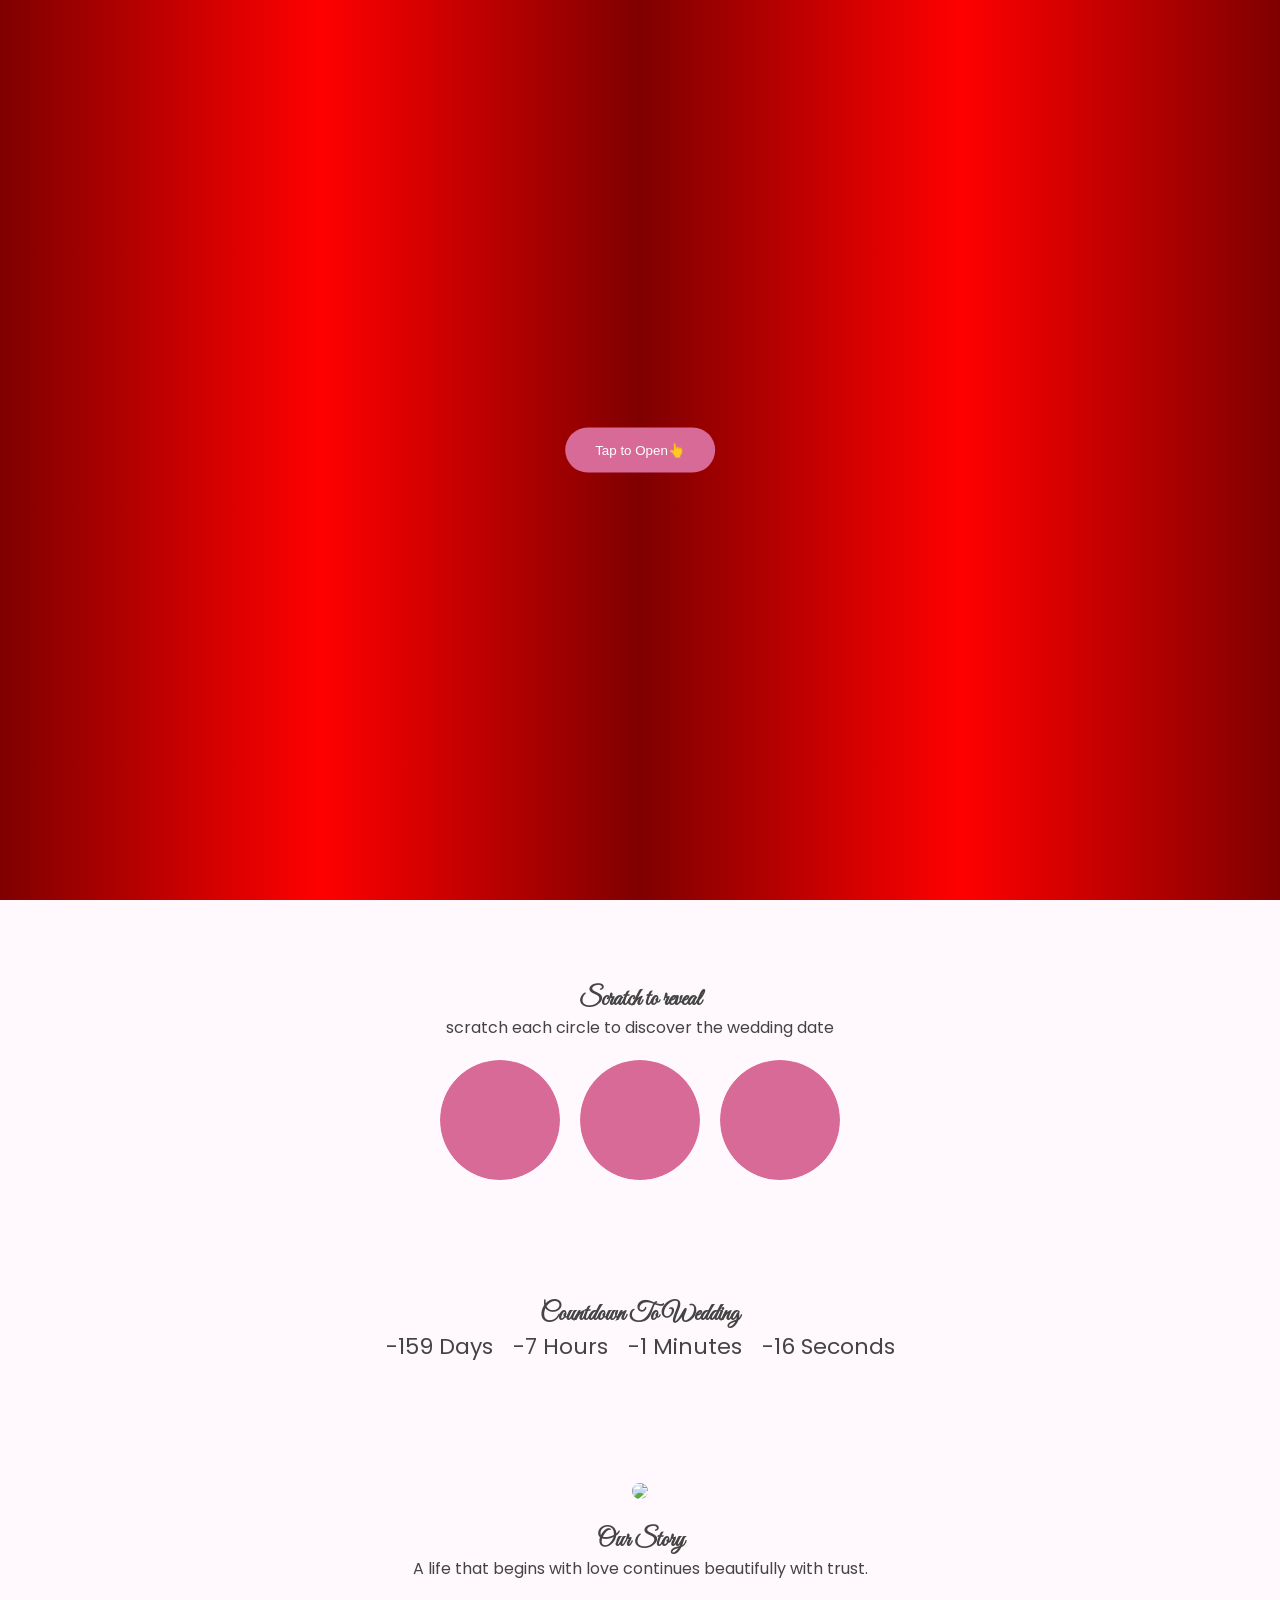
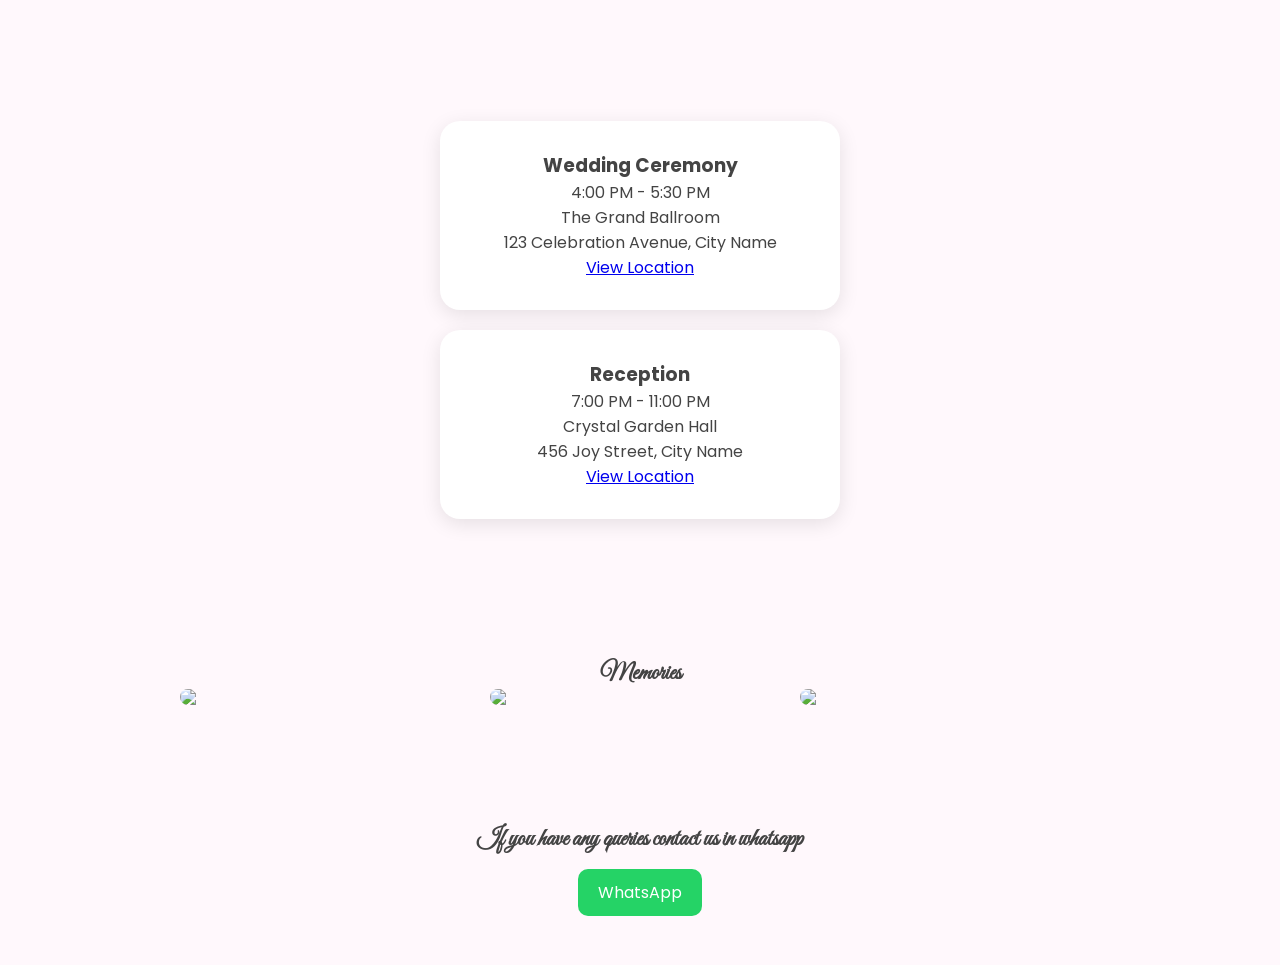
==== saad.html @ 0e63a844 "saad2" ====
<!DOCTYPE html>
<html lang="en">
<head>

<meta charset="UTF-8">
<meta name="viewport" content="width=device-width, initial-scale=1.0">

<title>Wedding Invitation</title>

<link rel="stylesheet" href="css/style.css">

<link href="https://fonts.googleapis.com/css2?family=Great+Vibes&family=Poppins:wght@300;400;500;600&display=swap" rel="stylesheet">

</head>

<body>

<!-- CURTAIN -->

<div id="curtain">

<div class="left-curtain"></div>

<div class="right-curtain"></div>

<div class="curtain-content">



<button id="openInvite">
Tap to Open👆 
</button>

</div>

</div>

<!-- MUSIC -->

<audio id="bgMusic" loop preload="none">
<source src="_Policeodu_Marriage_Song_Ringtone_(by Fringster.com).mp3">
</audio>

<!-- HERO -->

<<section class="hero">

<div class="overlay">

<div class="hero-content">

<div class="name-wrapper">

<h1 class="name first-name">Pranitha</h1>

<div class="ampersand">&</div>

<h1 class="name second-name">Rahul</h1>

</div>

<p class="hero-subtitle">
Together with their families invite you
to celebrate their wedding
</p>

</div>

</div>

</section>

<!-- DATE -->

<section class="date-section">

<h2>Scratch to reveal </h2>
<p>scratch each circle to discover the wedding date</p>

<div class="date-box">

<div class="circle">
1
<span>DAY</span>
<canvas class="scratch-canvas"></canvas>
</div>

<div class="circle">
JULY
<span>MONTH</span>
<canvas class="scratch-canvas"></canvas>
</div>

<div class="circle">
2026
<span>YEAR</span>
<canvas class="scratch-canvas"></canvas>
</div>

</div>

</section>

<!-- COUNTDOWN -->

<section>

<h2>Countdown To Wedding</h2>

<div id="countdown">

<div>
<span id="days">0</span>
Days
</div>

<div>
<span id="hours">0</span>
Hours
</div>

<div>
<span id="minutes">0</span>
Minutes
</div>

<div>
<span id="seconds">0</span>
Seconds
</div>

</div>

</section>

<!-- COUPLE -->

<section class="couple">

<img src="images/couple.jpg">

<h2>Our  Story</h2>

<p>
A life that begins with love continues beautifully with trust.
</p>

</section>

<!-- EVENTS -->

<section class="events">

<div class="card">

<h3>Wedding Ceremony</h3>

<p>4:00 PM - 5:30 PM</p>

<p>The Grand Ballroom</p>

<p>123 Celebration Avenue, City Name</p>

<a href="https://maps.app.goo.gl/5nBZabWgrM2p5No89" target="_blank" rel="noreferrer noopener">
View Location
</a>

</div>

<div class="card">

<h3>Reception</h3>

<p>7:00 PM - 11:00 PM</p>

<p>Crystal Garden Hall</p>

<p>456 Joy Street, City Name</p>

<a href="https://maps.app.goo.gl/MTaXqpnzYnUkSDoZ9" target="_blank" rel="noreferrer noopener">
View Location
</a>

</div>

</section>

<!-- ACCOMMODATION -->



<!-- GALLERY -->

<section>

<h2>Memories</h2>

<div class="gallery">

<img src="images/gallery1.jpg">

<img src="images/gallery2.jpg">

<img src="images/gallery3.jpg">

</div>

</section>



<section class="rsvp">

<h2>If you have any queries contact us in whatsapp</h2>



<br>

<a
class="whatsapp"
href="https://wa.me/919704731275"
target="_blank"
rel="noreferrer noopener">

 WhatsApp

</a>

</section>



<script src="js/main.js"></script>

<script src="js/countdown.js"></script>

<script src="js/scratch.js"></script>

</body>
</html>
---- css/style.css ----
/* ===========================
   HERO HANDWRITING ANIMATION
=========================== */

.hero{
    position:relative;
    min-height:100vh;
    display:flex;
    justify-content:center;
    align-items:center;
    text-align:center;
}

.overlay{
    width:100%;
    padding:20px;
}

.hero-content{
    max-width:1000px;
    margin:auto;
}

.name-wrapper{
    display:flex;
    flex-direction:column;
    align-items:center;
    justify-content:center;
}

.name{
    font-family:'Great Vibes', cursive;
    font-size:120px;
    font-weight:400;
    color:#fff;

    overflow:hidden;
    white-space:nowrap;

    width:0;

    animation-fill-mode:forwards;
}

.first-name{
    animation:writeName 3s steps(30,end) forwards;
}
@keyframes pranithiWrite{
    from{
        width:0;
    }
    to{
        width:100%;
    }
}

.ampersand{
    font-family:'Great Vibes', cursive;
    font-size:90px;
    color:#d86a9d;   /* same pink as names */

    display:block;
    margin:10px 0;

    opacity:0;

    animation:fadeIn 1s forwards;
    animation-delay:3s;
}

.second-name{
    animation:writeName 3s steps(30,end) forwards;
    animation-delay:4s;
}

.hero-subtitle{
    margin-top:25px;
    font-size:24px;
    color:#fff;
    opacity:0;

    animation:fadeUp 1.5s forwards;
    animation-delay:7.5s;
}

/* Animation */

@keyframes writeName{
    from{
        width:0;
    }
    to{
        width:100%;
    }
}

@keyframes fadeIn{
    from{
        opacity:0;
    }
    to{
        opacity:1;
    }
}

@keyframes fadeUp{
    from{
        opacity:0;
        transform:translateY(20px);
    }

    to{
        opacity:1;
        transform:translateY(0);
    }
}

/* Mobile */

@media (max-width:768px){

    .name{
        font-size:70px;
    }

    .ampersand{
        font-size:55px;
    }

    .hero-subtitle{
        font-size:18px;
        padding:0 20px;
    }
}

*{
margin:0;
padding:0;
box-sizing:border-box;
}

body{
font-family:Poppins,sans-serif;
background:#fff8fc;
color:#444;
}

section{
padding:60px 20px;
text-align:center;
}

h1,h2{
font-family:'Great Vibes';
}

.hero{
height:100vh;
background:url(images/hero.jpg);
background-size:cover;
background-position:center;
display:flex;
justify-content:center;
align-items:center;
}

.overlay{
background:rgba(255,255,255,.7);
padding:30px;
border-radius:20px;
}

.hero h1{
font-size:80px;
color:#d76a96;
}

#curtain{
position:fixed;
inset:0;
z-index:9999;
overflow:hidden;
}

.left-curtain,
.right-curtain{
position:absolute;
width:50%;
height:100%;
background:linear-gradient(
90deg,
#7f0000,
#ff0000,
#7f0000
);
transition:2s;
}

.left-curtain{
left:0;
}

.right-curtain{
right:0;
}

.open .left-curtain{
transform:translateX(-100%);
}

.open .right-curtain{
transform:translateX(100%);
}

.curtain-content{
position:absolute;
top:50%;
left:50%;
transform:translate(-50%,-50%);
text-align:center;
color:white;
}

#openInvite{
padding:15px 30px;
border:none;
border-radius:50px;
cursor:pointer;
}

.date-box{
display:flex;
justify-content:center;
gap:20px;
margin-top:20px;
}

.circle{
width:120px;
height:120px;
border-radius:50%;
background:#ffd4e8;
display:flex;
flex-direction:column;
justify-content:center;
align-items:center;
font-size:24px;
font-weight:bold;
position:relative;
overflow:hidden;
}

.scratch-canvas{
position:absolute;
inset:0;
width:100%;
height:100%;
border-radius:50%;
cursor:grab;
}

.circle.revealed .scratch-canvas{
opacity:0;
pointer-events:none;
transition:opacity .3s ease;
}

.circle span{
font-size:12px;
}

#countdown{
display:flex;
justify-content:center;
gap:20px;
font-size:22px;
}

.card{
max-width:400px;
margin:20px auto;
padding:30px;
background:white;
border-radius:20px;
box-shadow:0 5px 20px rgba(0,0,0,.1);
}

.gallery{
display:flex;
gap:10px;
justify-content:center;
flex-wrap:wrap;
}

.gallery img{
width:300px;
border-radius:15px;
}

.couple img{
width:250px;
border-radius:50%;
margin-bottom:20px;
}

form{
max-width:400px;
margin:auto;
display:flex;
flex-direction:column;
gap:15px;
}

input,
select{
padding:12px;
border:1px solid #ddd;
border-radius:10px;
}

button{
padding:12px;
border:none;
background:#d76a96;
color:white;
border-radius:10px;
}

.whatsapp{
background:#25D366;
color:white;
padding:12px 20px;
text-decoration:none;
border-radius:10px;
}

#musicBtn{
position:fixed;
bottom:20px;
right:20px;
width:60px;
height:60px;
border:none;
border-radius:50%;
background:#d76a96;
color:white;
font-size:24px;
cursor:pointer;
}
.petal{
  display:none;
}

.heart{
  position:fixed;
  top:-40px;
  font-size:24px;
  color:#ff4d85;
  pointer-events:none;
  z-index:1000;
  animation:heart-fall linear infinite;
}

@keyframes heart-fall{
  0%{
    transform: translateY(0) rotate(0deg);
    opacity:1;
  }
  100%{
    transform: translateY(110vh) rotate(360deg);
    opacity:0;
  }
}
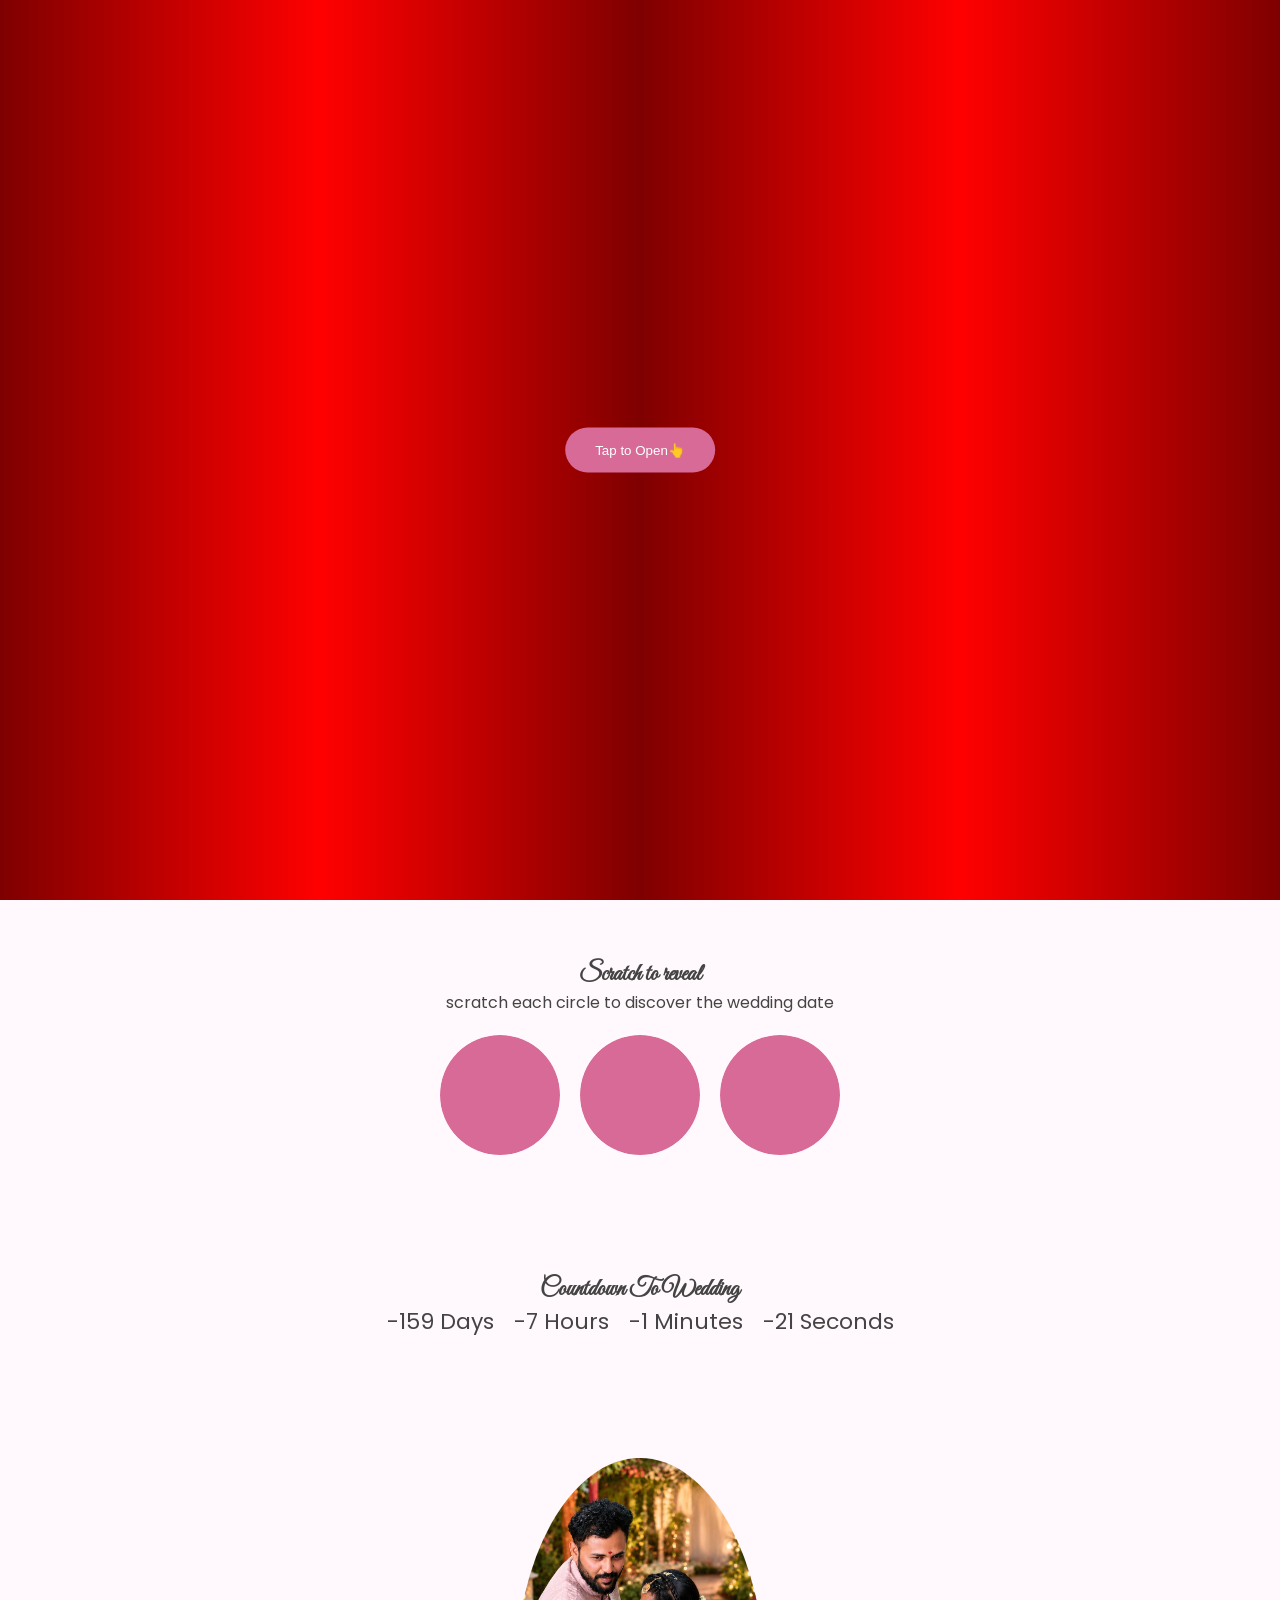
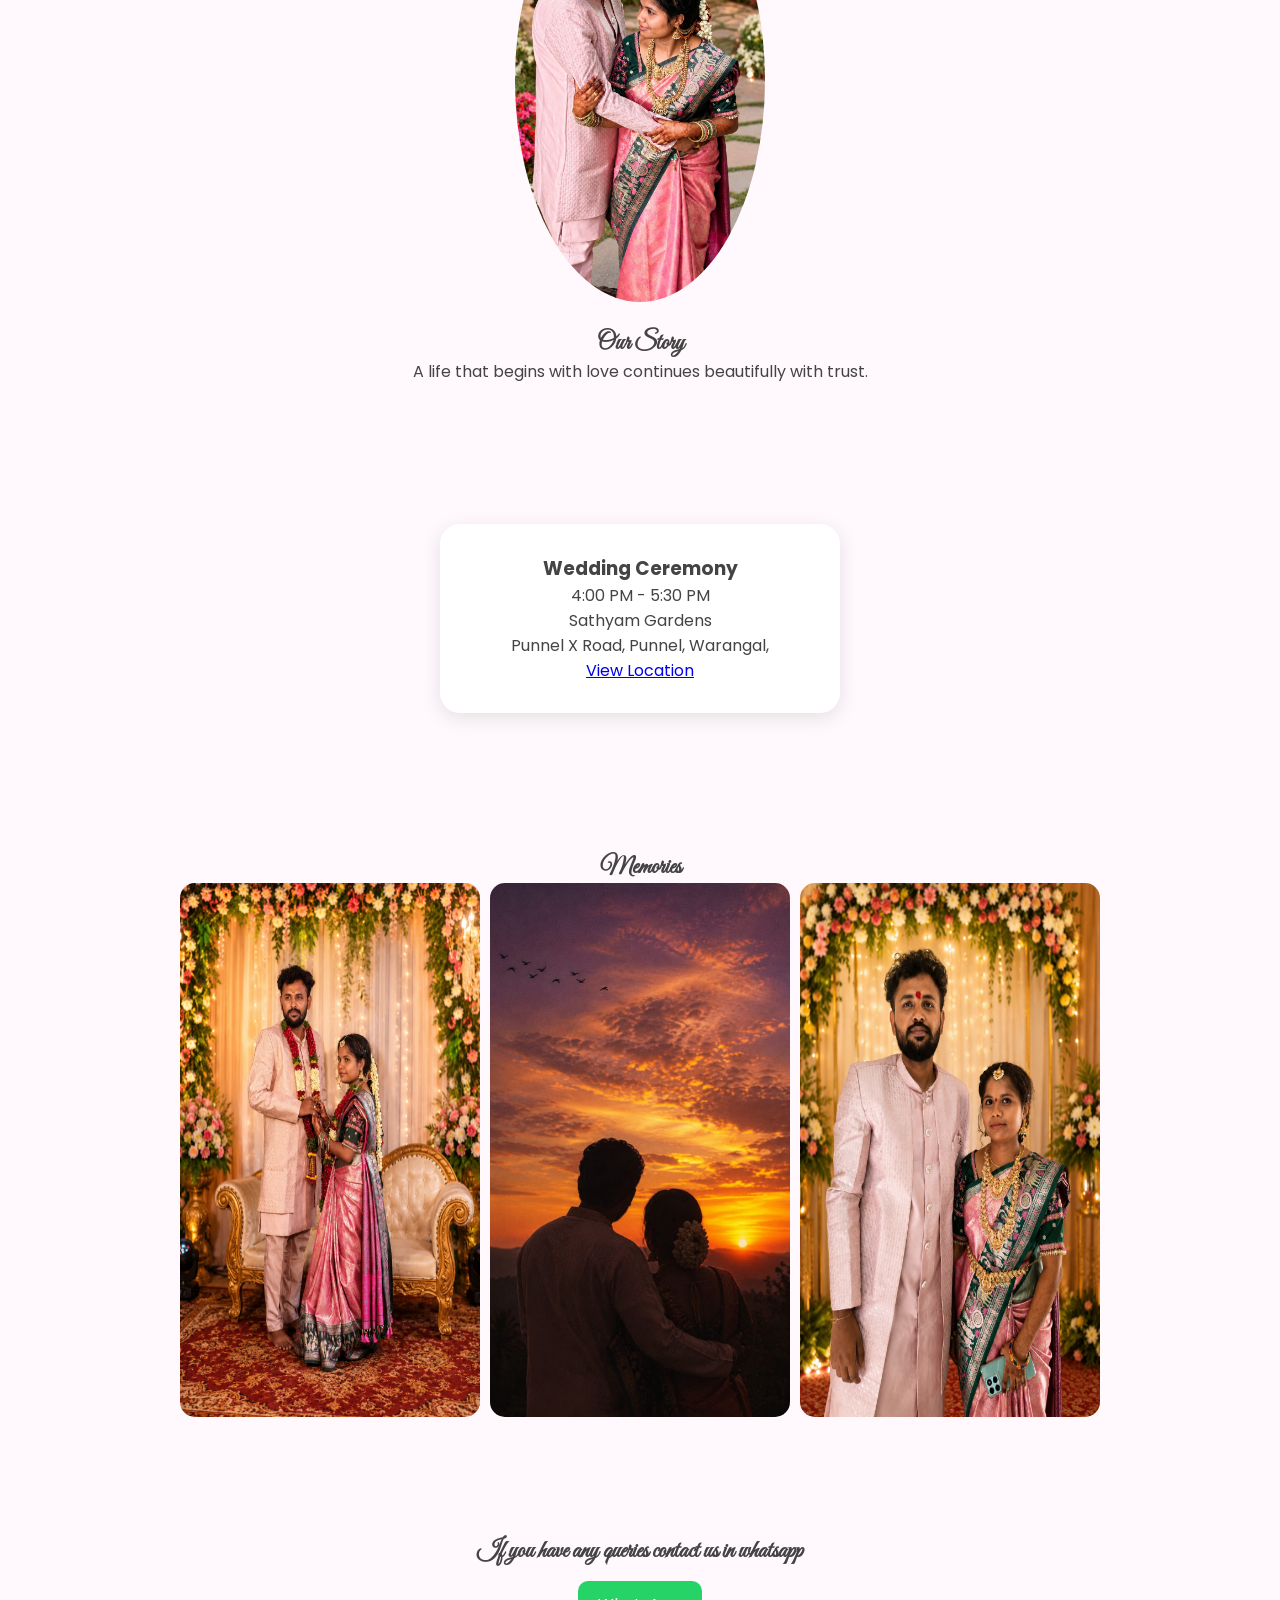
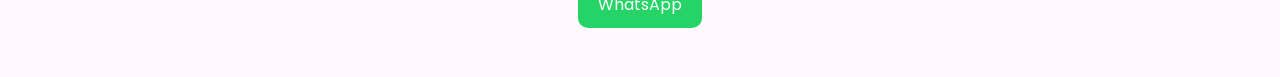
==== commit d576b82d: "Add project files to Akshitha-weds-Rajesh repository" ====
--- a/saad.html
+++ b/saad.html
@@ -43,7 +43,7 @@
 
 <!-- HERO -->
 
-<<section class="hero">
+<section class="hero">
 
 <div class="overlay">
 
@@ -51,11 +51,11 @@
 
 <div class="name-wrapper">
 
-<h1 class="name first-name">Pranitha</h1>
+<h1 class="name first-name">Akdhitha</h1>
 
 <div class="ampersand">&</div>
 
-<h1 class="name second-name">Rahul</h1>
+<h1 class="name second-name">Rajesh</h1>
 
 </div>
 
@@ -80,7 +80,7 @@
 <div class="date-box">
 
 <div class="circle">
-1
+2
 <span>DAY</span>
 <canvas class="scratch-canvas"></canvas>
 </div>
@@ -137,7 +137,7 @@
 
 <section class="couple">
 
-<img src="images/couple.jpg">
+<img src="image1.png">
 
 <h2>Our  Story</h2>
 
@@ -157,31 +157,16 @@
 
 <p>4:00 PM - 5:30 PM</p>
 
-<p>The Grand Ballroom</p>
-
-<p>123 Celebration Avenue, City Name</p>
-
-<a href="https://maps.app.goo.gl/5nBZabWgrM2p5No89" target="_blank" rel="noreferrer noopener">
+<p>Sathyam Gardens </p>
+
+<p>Punnel X Road,  Punnel, Warangal, </p>
+
+<a href="https://maps.app.goo.gl/V3s5sKiwecryKZw17" target="_blank" rel="noreferrer noopener">
 View Location
 </a>
 
 </div>
 
-<div class="card">
-
-<h3>Reception</h3>
-
-<p>7:00 PM - 11:00 PM</p>
-
-<p>Crystal Garden Hall</p>
-
-<p>456 Joy Street, City Name</p>
-
-<a href="https://maps.app.goo.gl/MTaXqpnzYnUkSDoZ9" target="_blank" rel="noreferrer noopener">
-View Location
-</a>
-
-</div>
 
 </section>
 
@@ -197,11 +182,11 @@
 
 <div class="gallery">
 
-<img src="images/gallery1.jpg">
-
-<img src="images/gallery2.jpg">
-
-<img src="images/gallery3.jpg">
+<img src="image2.png">
+
+<img src="image3.jpeg">
+
+<img src="image4.png">
 
 </div>
 
@@ -219,7 +204,7 @@
 
 <a
 class="whatsapp"
-href="https://wa.me/919704731275"
+href="https://wa.me/+91 89779 72002"
 target="_blank"
 rel="noreferrer noopener">
 
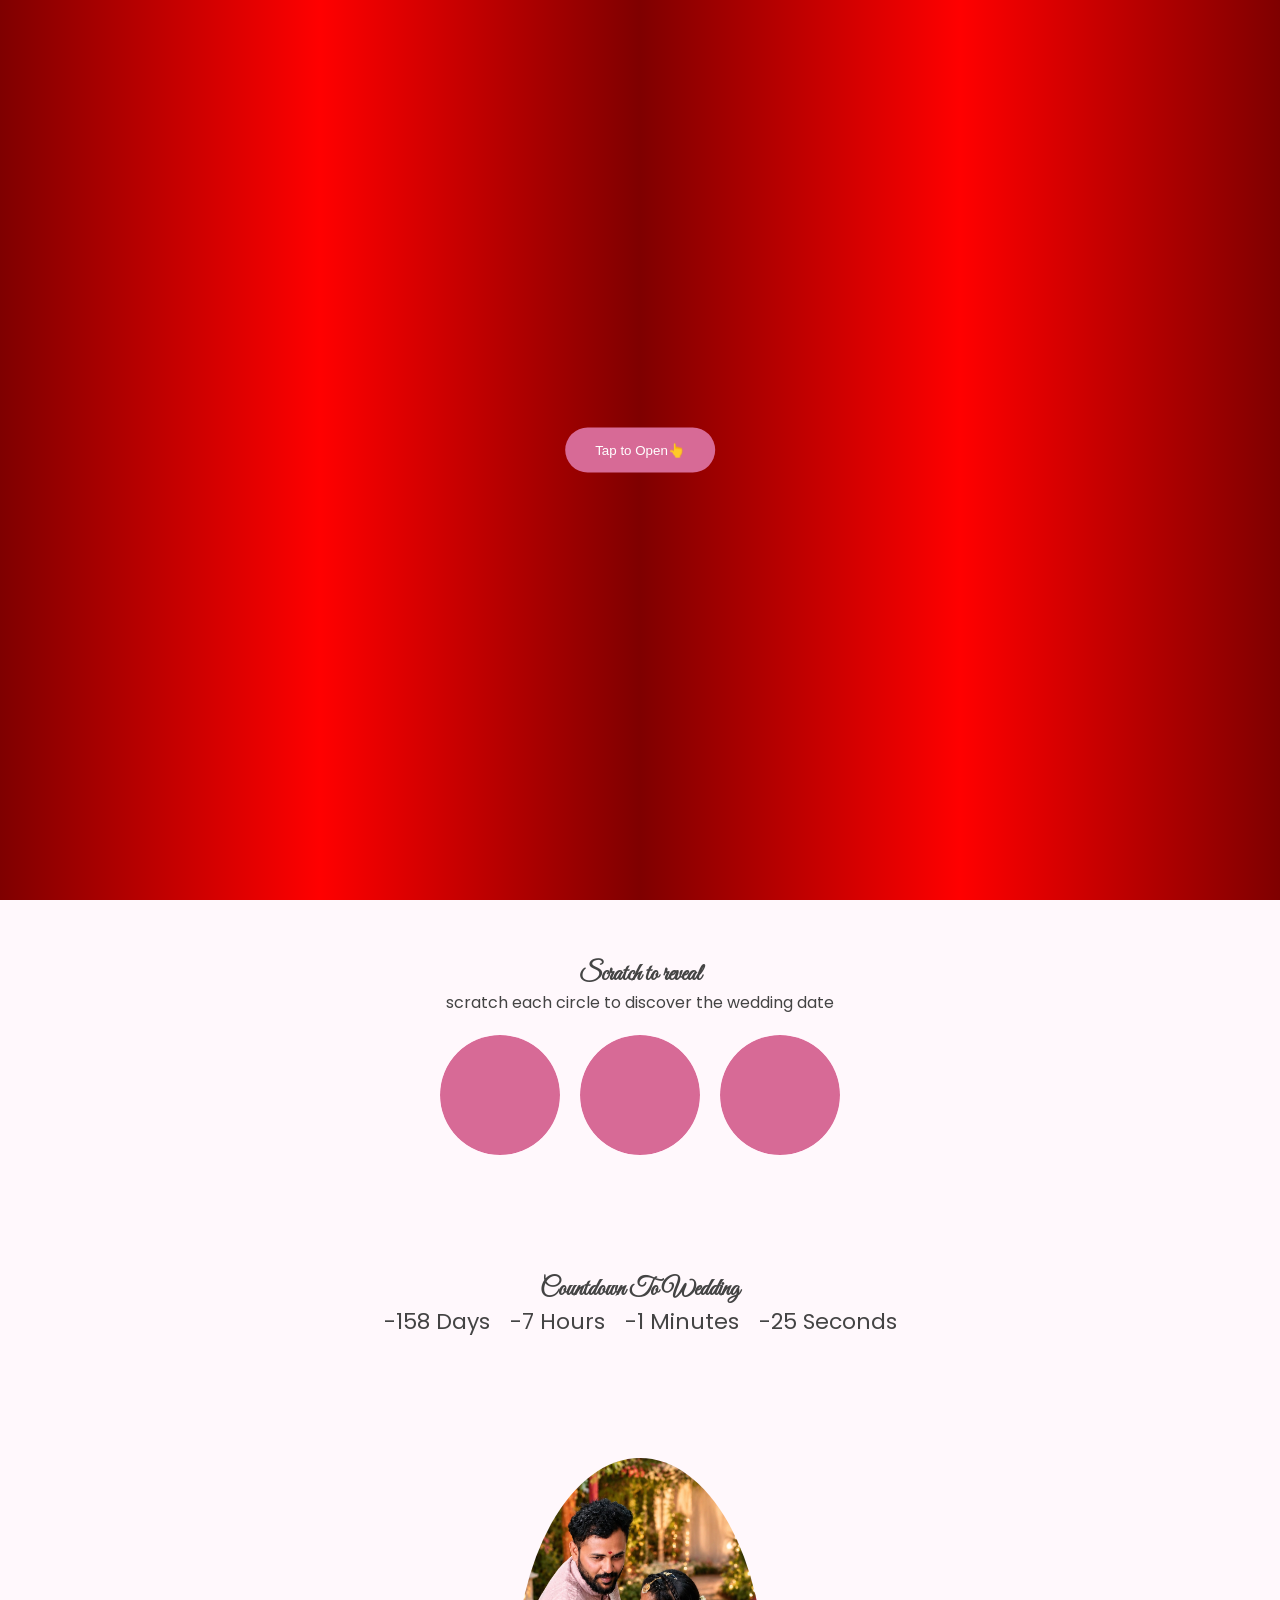
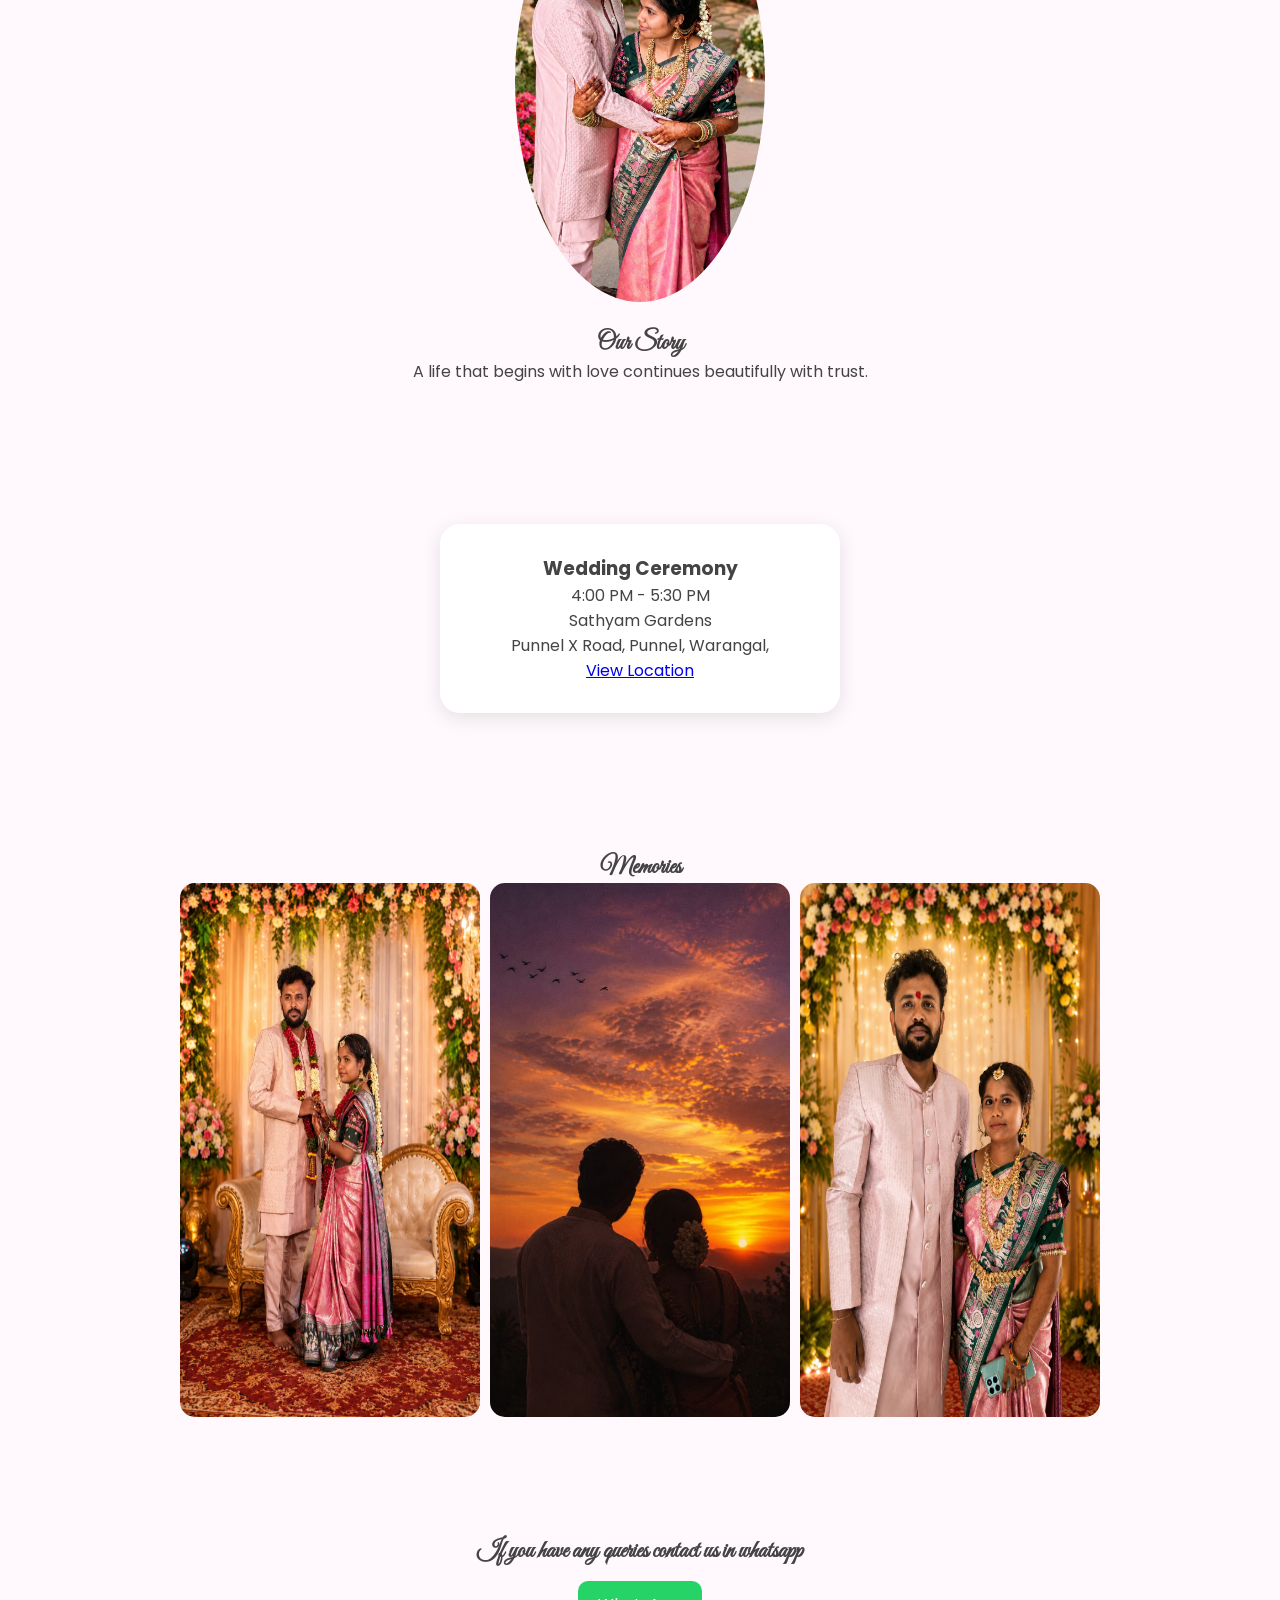
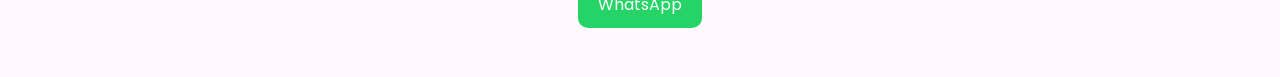
==== commit bfe3c11f: "lally" ====
--- a/saad.html
+++ b/saad.html
@@ -51,7 +51,7 @@
 
 <div class="name-wrapper">
 
-<h1 class="name first-name">Akdhitha</h1>
+<h1 class="name first-name">Akshitha</h1>
 
 <div class="ampersand">&</div>
 
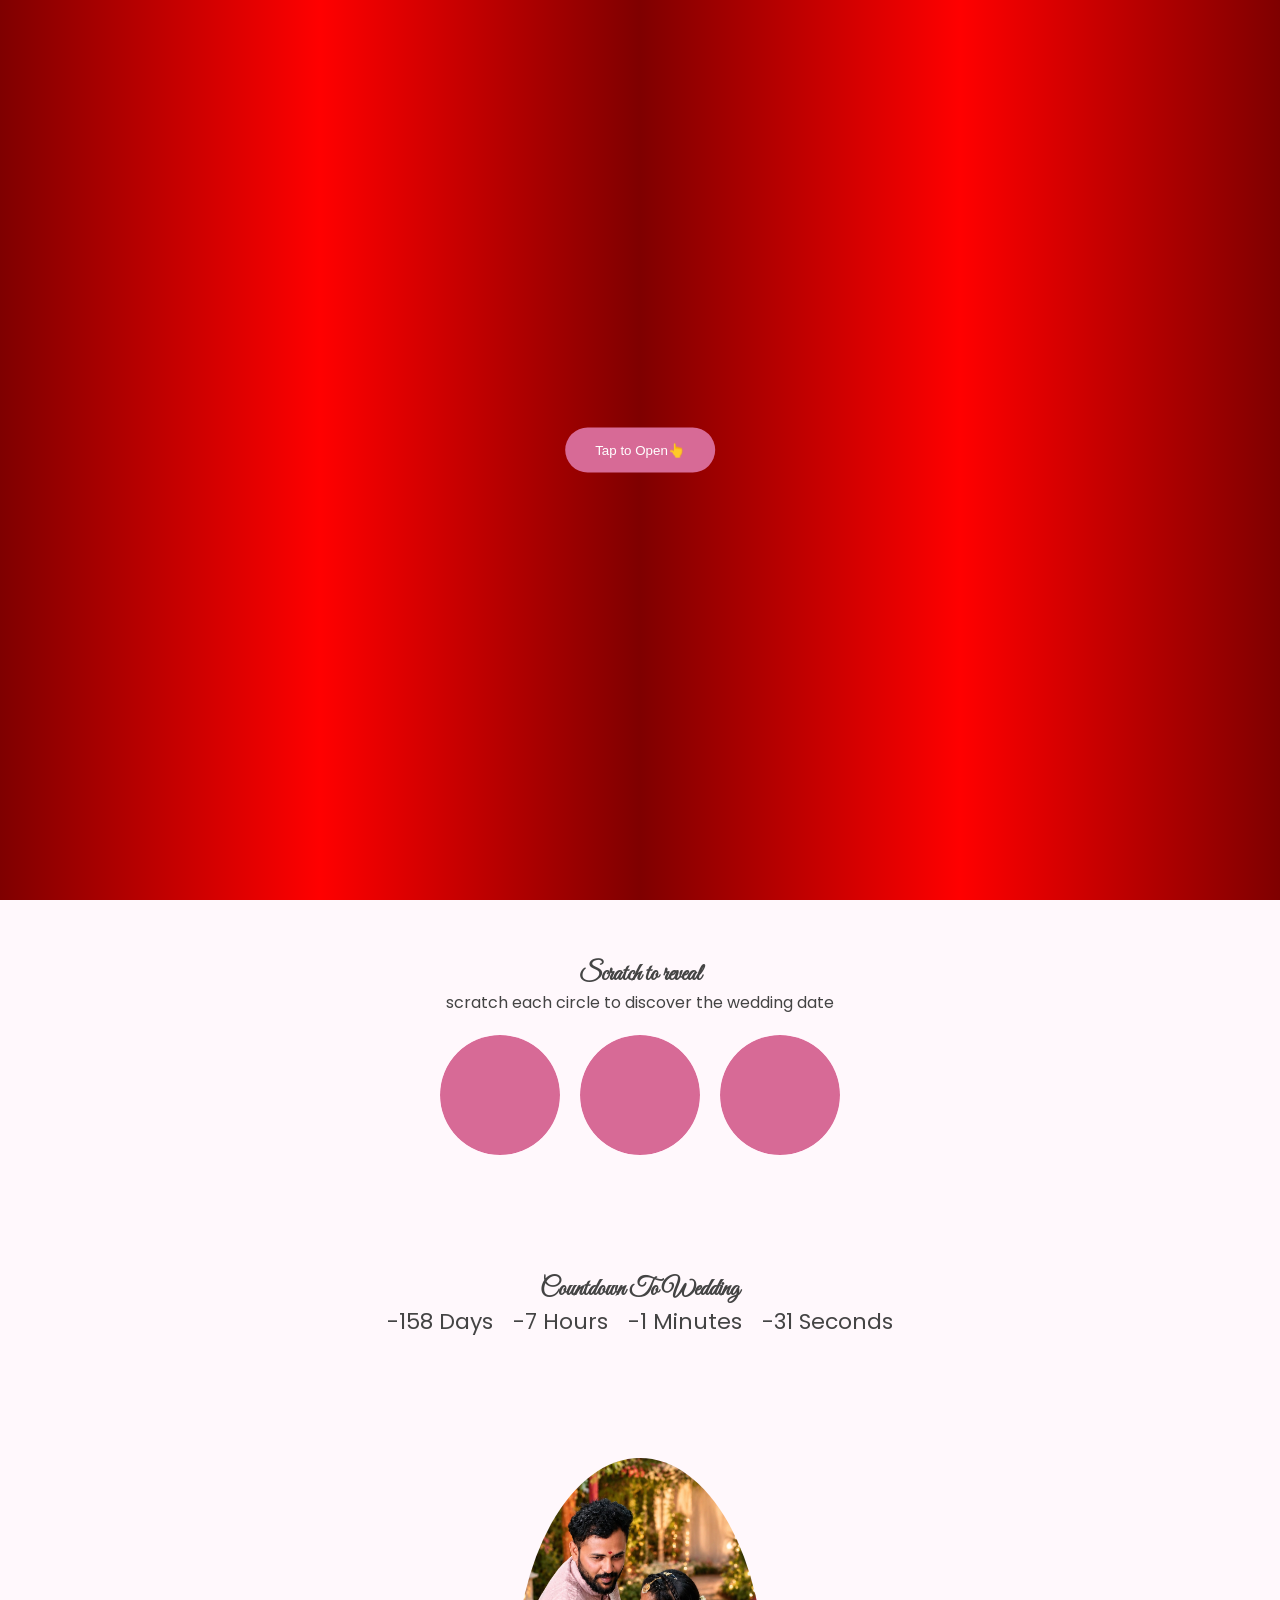
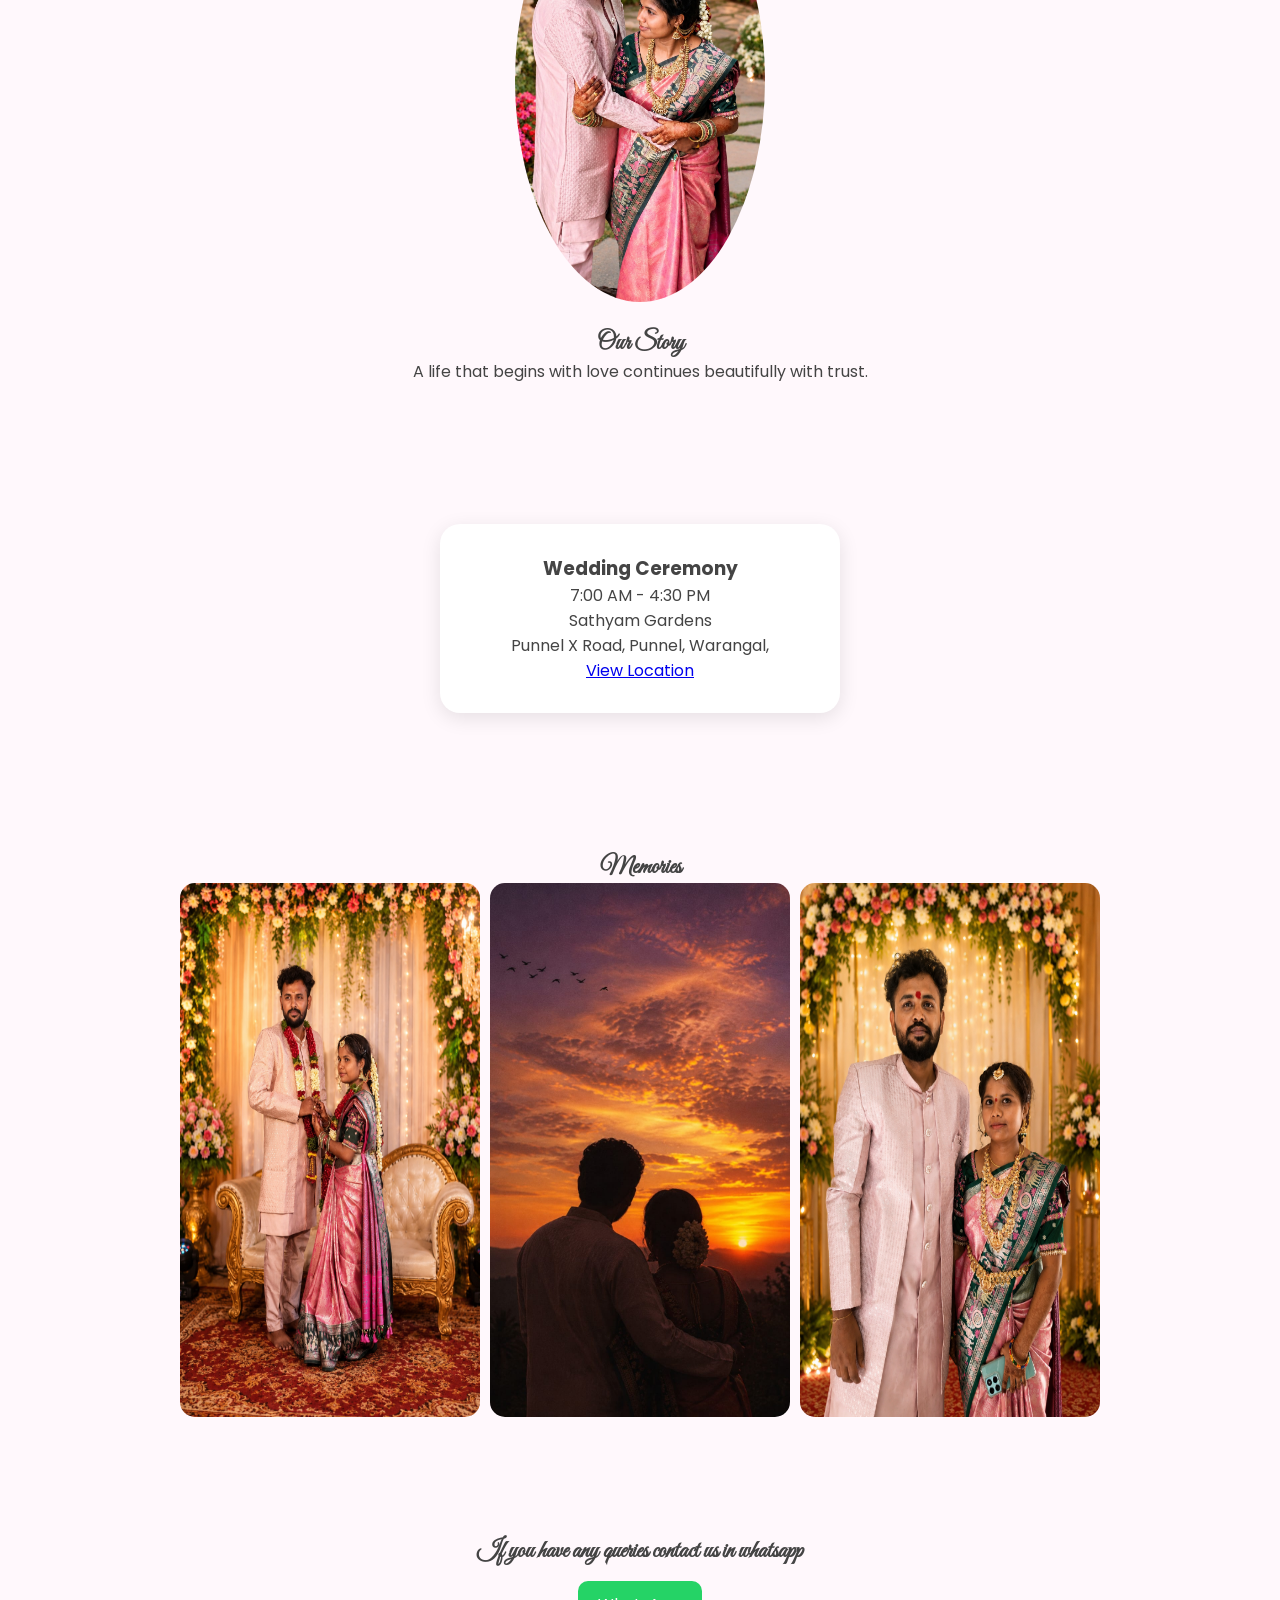
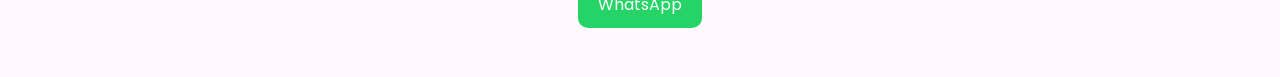
==== commit bdba13df: "sahith" ====
--- a/saad.html
+++ b/saad.html
@@ -155,7 +155,7 @@
 
 <h3>Wedding Ceremony</h3>
 
-<p>4:00 PM - 5:30 PM</p>
+<p>7:00 AM - 4:30 PM</p>
 
 <p>Sathyam Gardens </p>
 
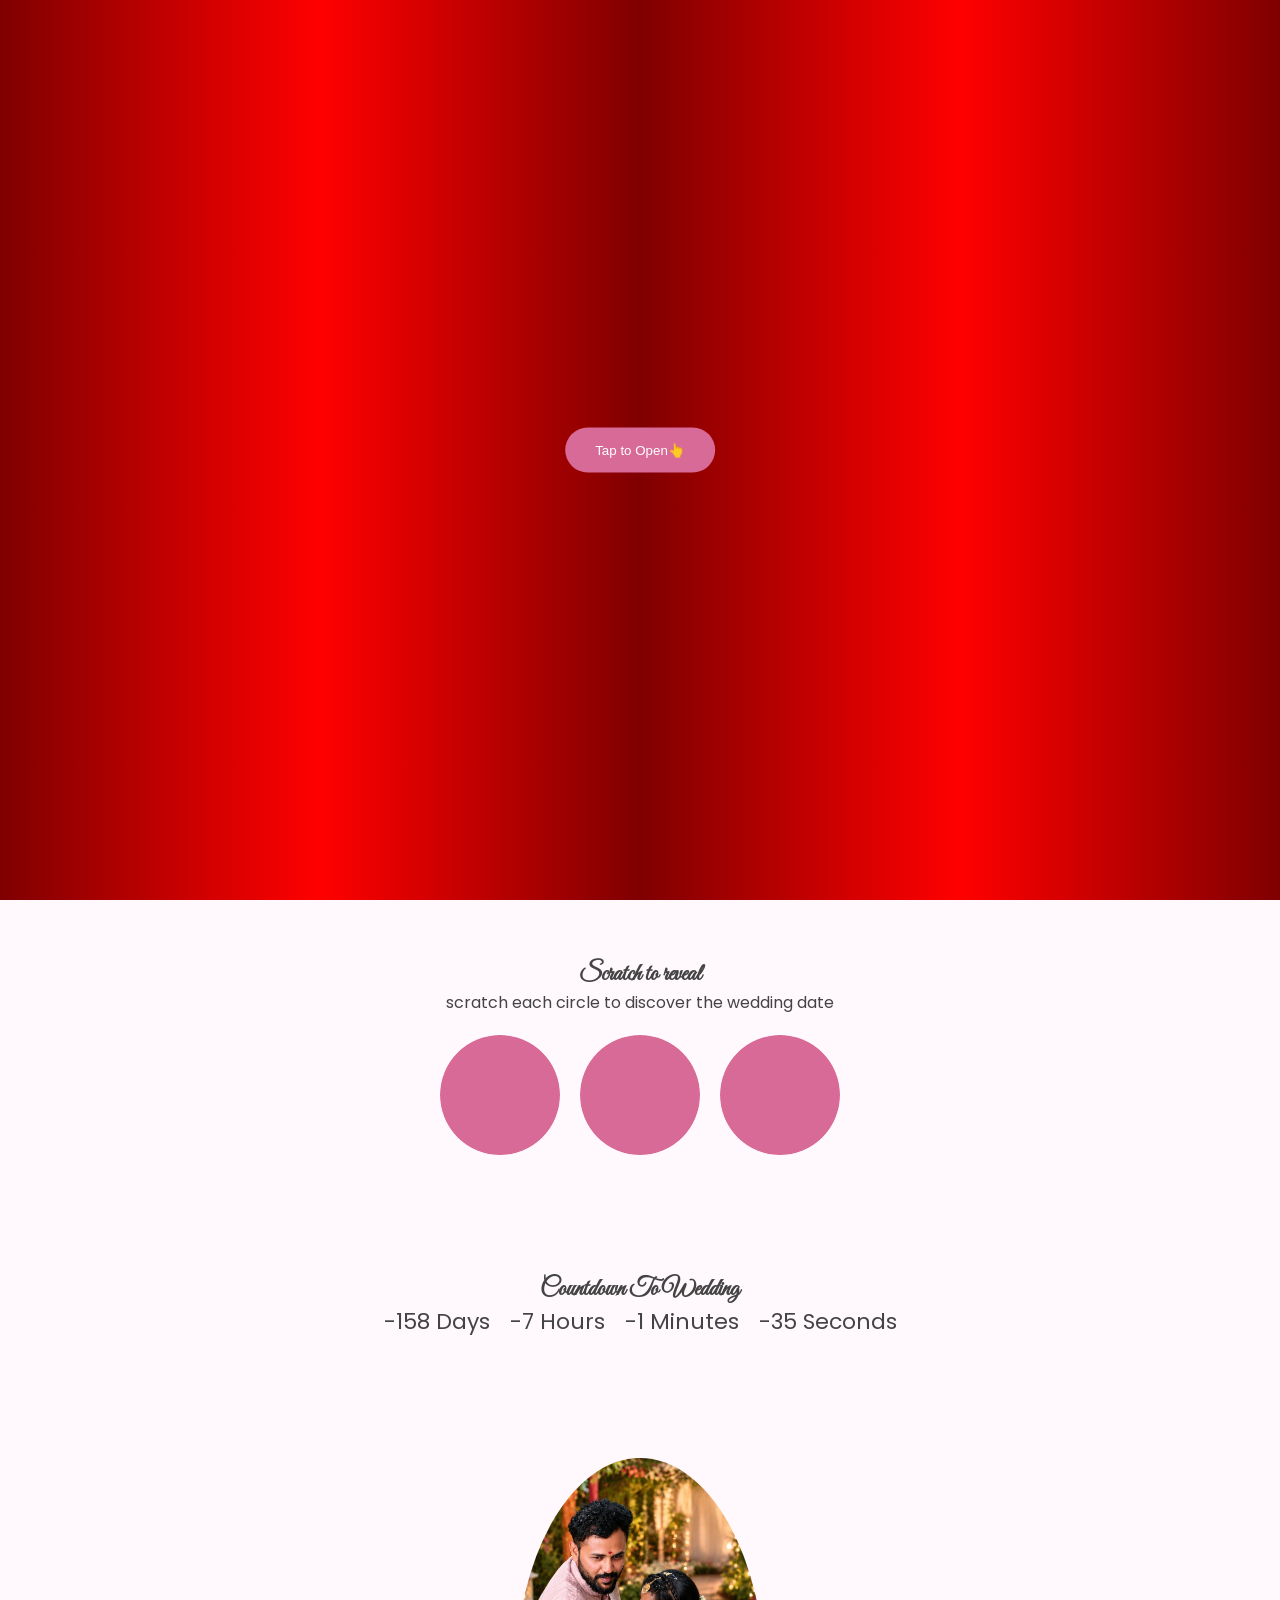
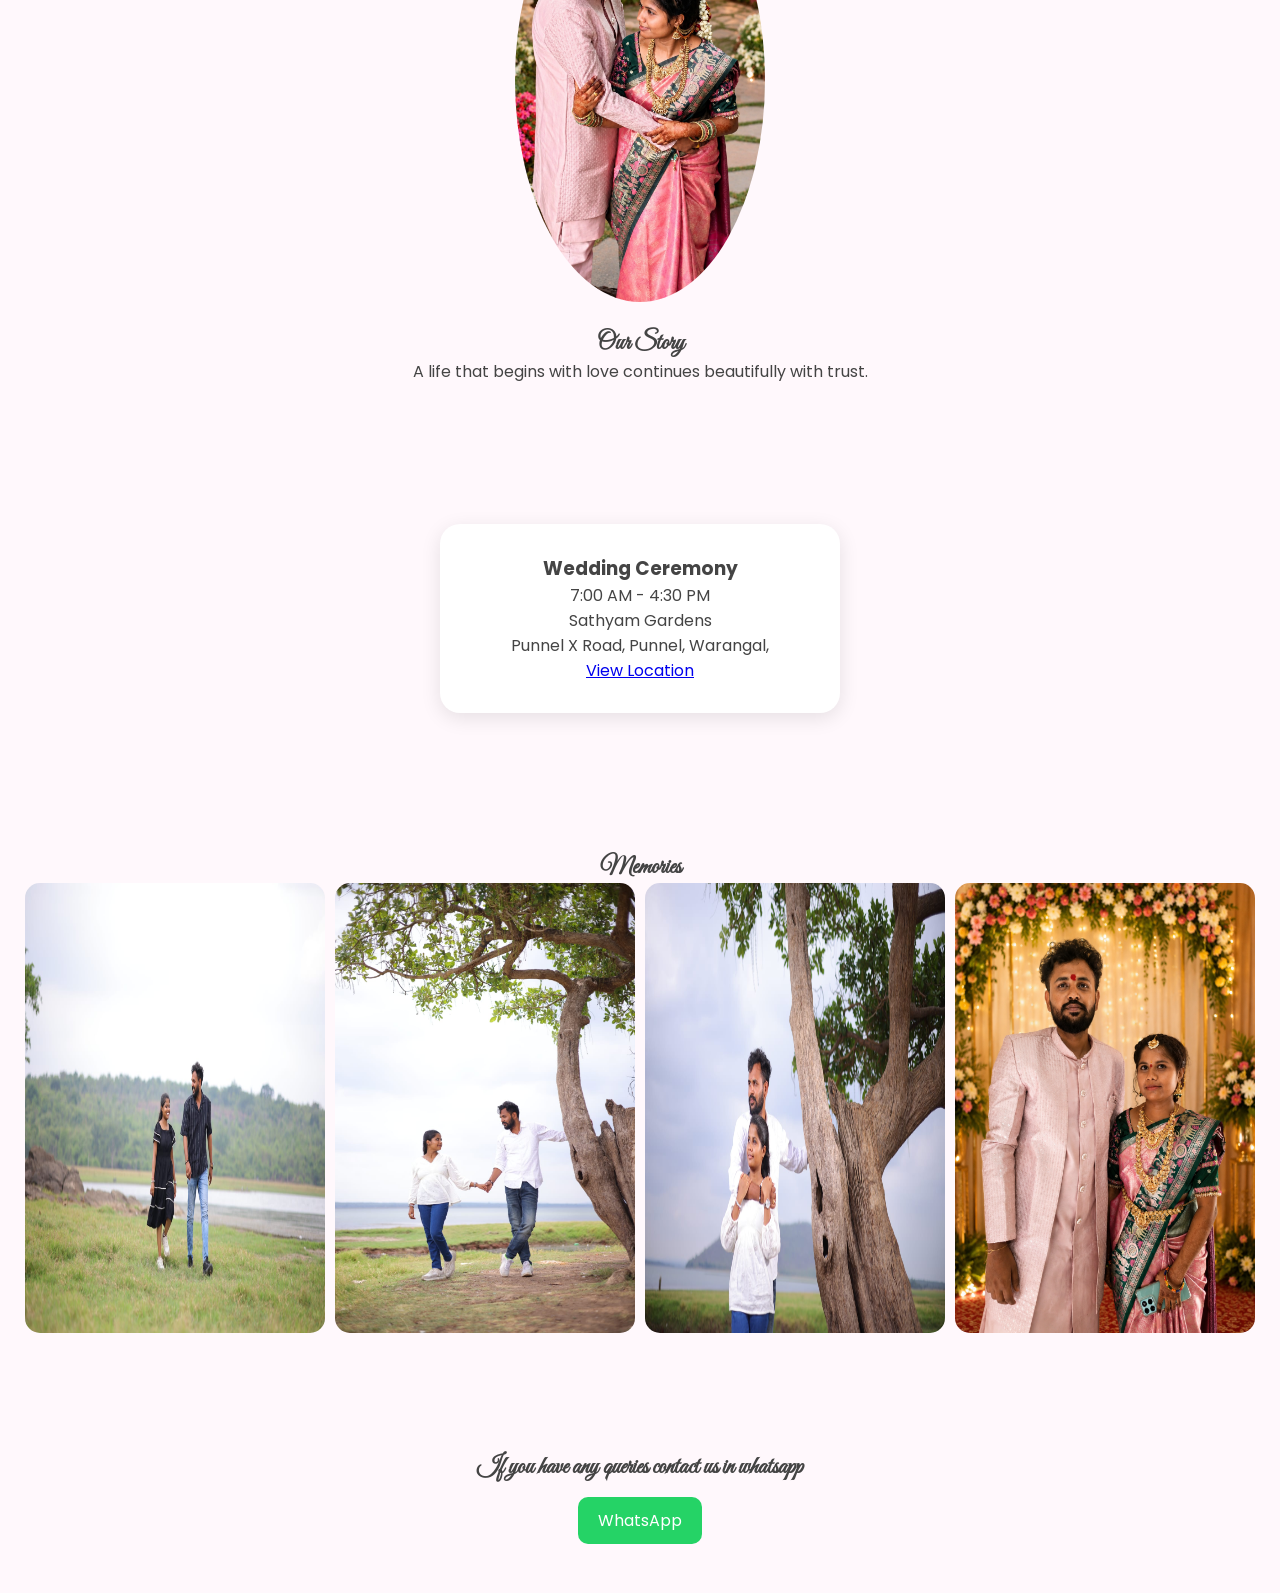
==== commit 4aaf91c3: "lally" ====
--- a/saad.html
+++ b/saad.html
@@ -182,9 +182,11 @@
 
 <div class="gallery">
 
-<img src="image2.png">
-
-<img src="image3.jpeg">
+<img src="pelli2.jpeg">
+
+<img src="pelli3.jpeg">
+
+<img src="pelli1.jpeg">
 
 <img src="image4.png">
 
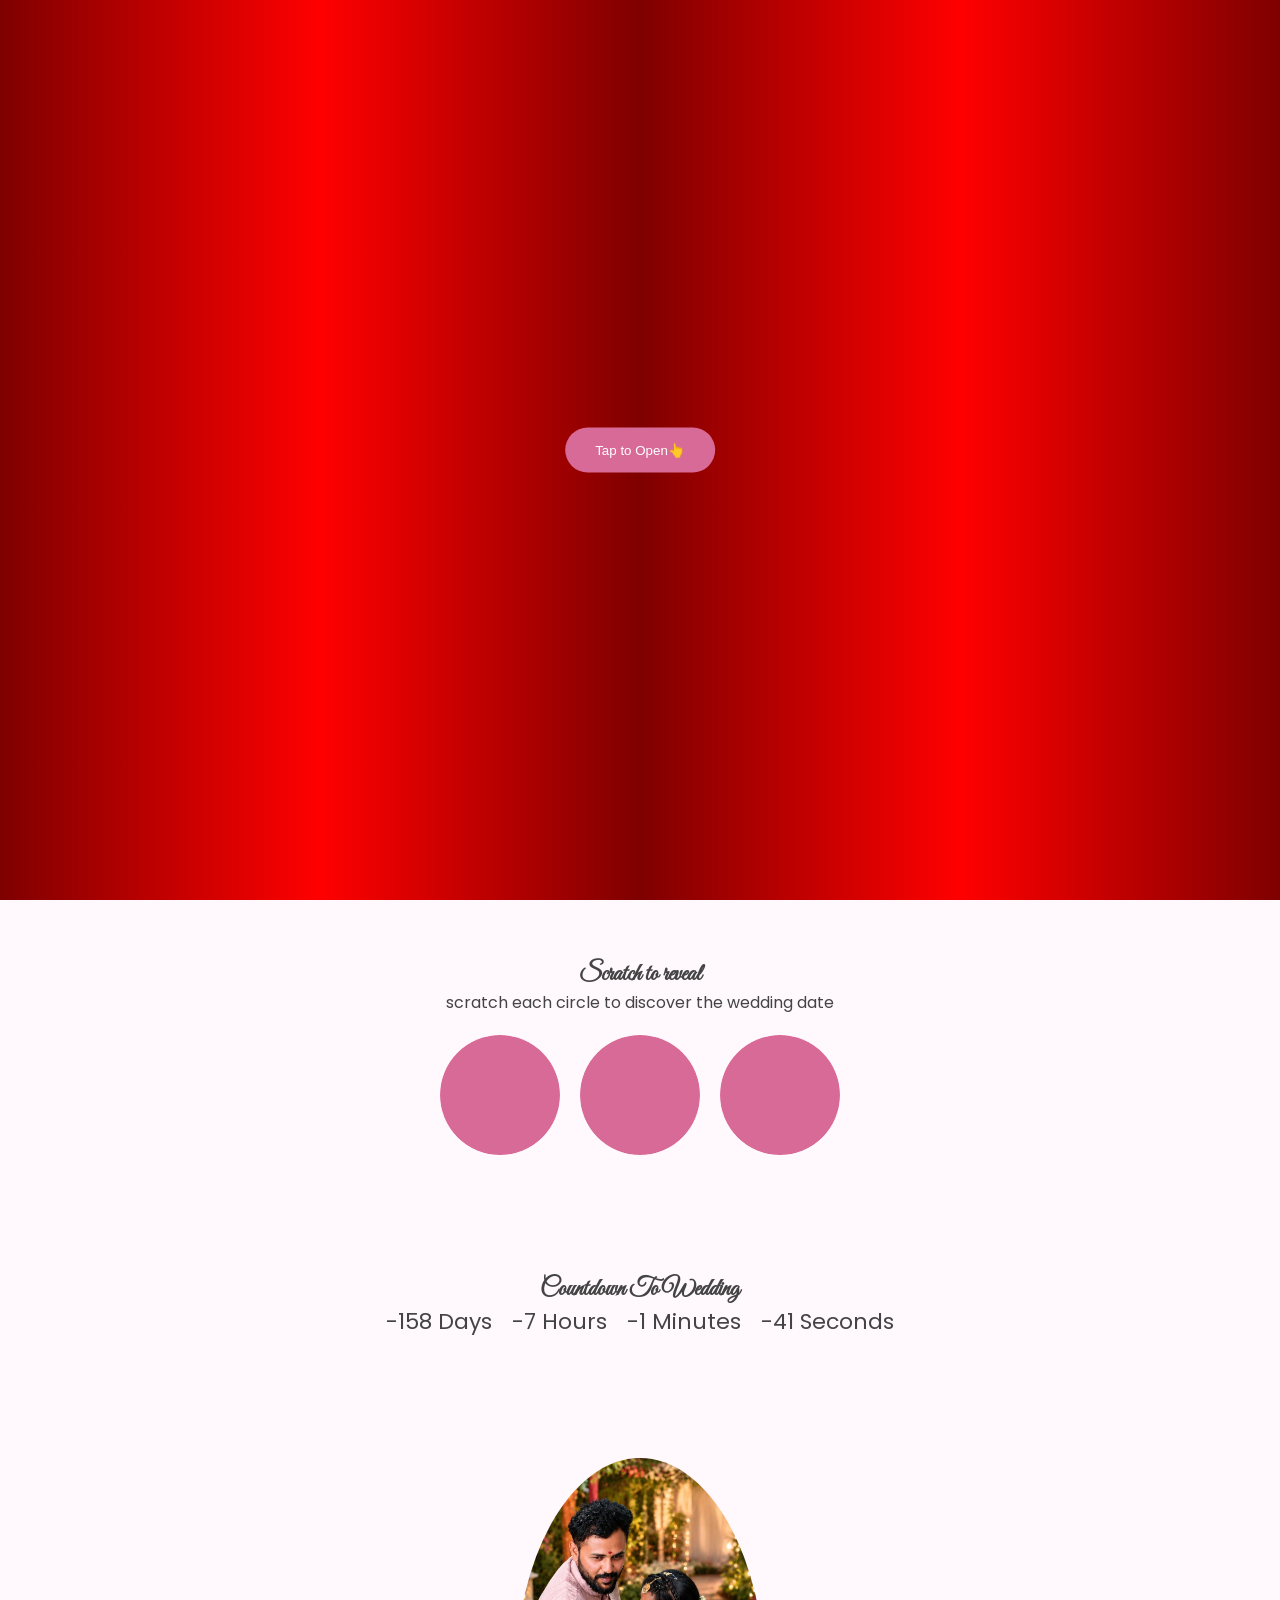
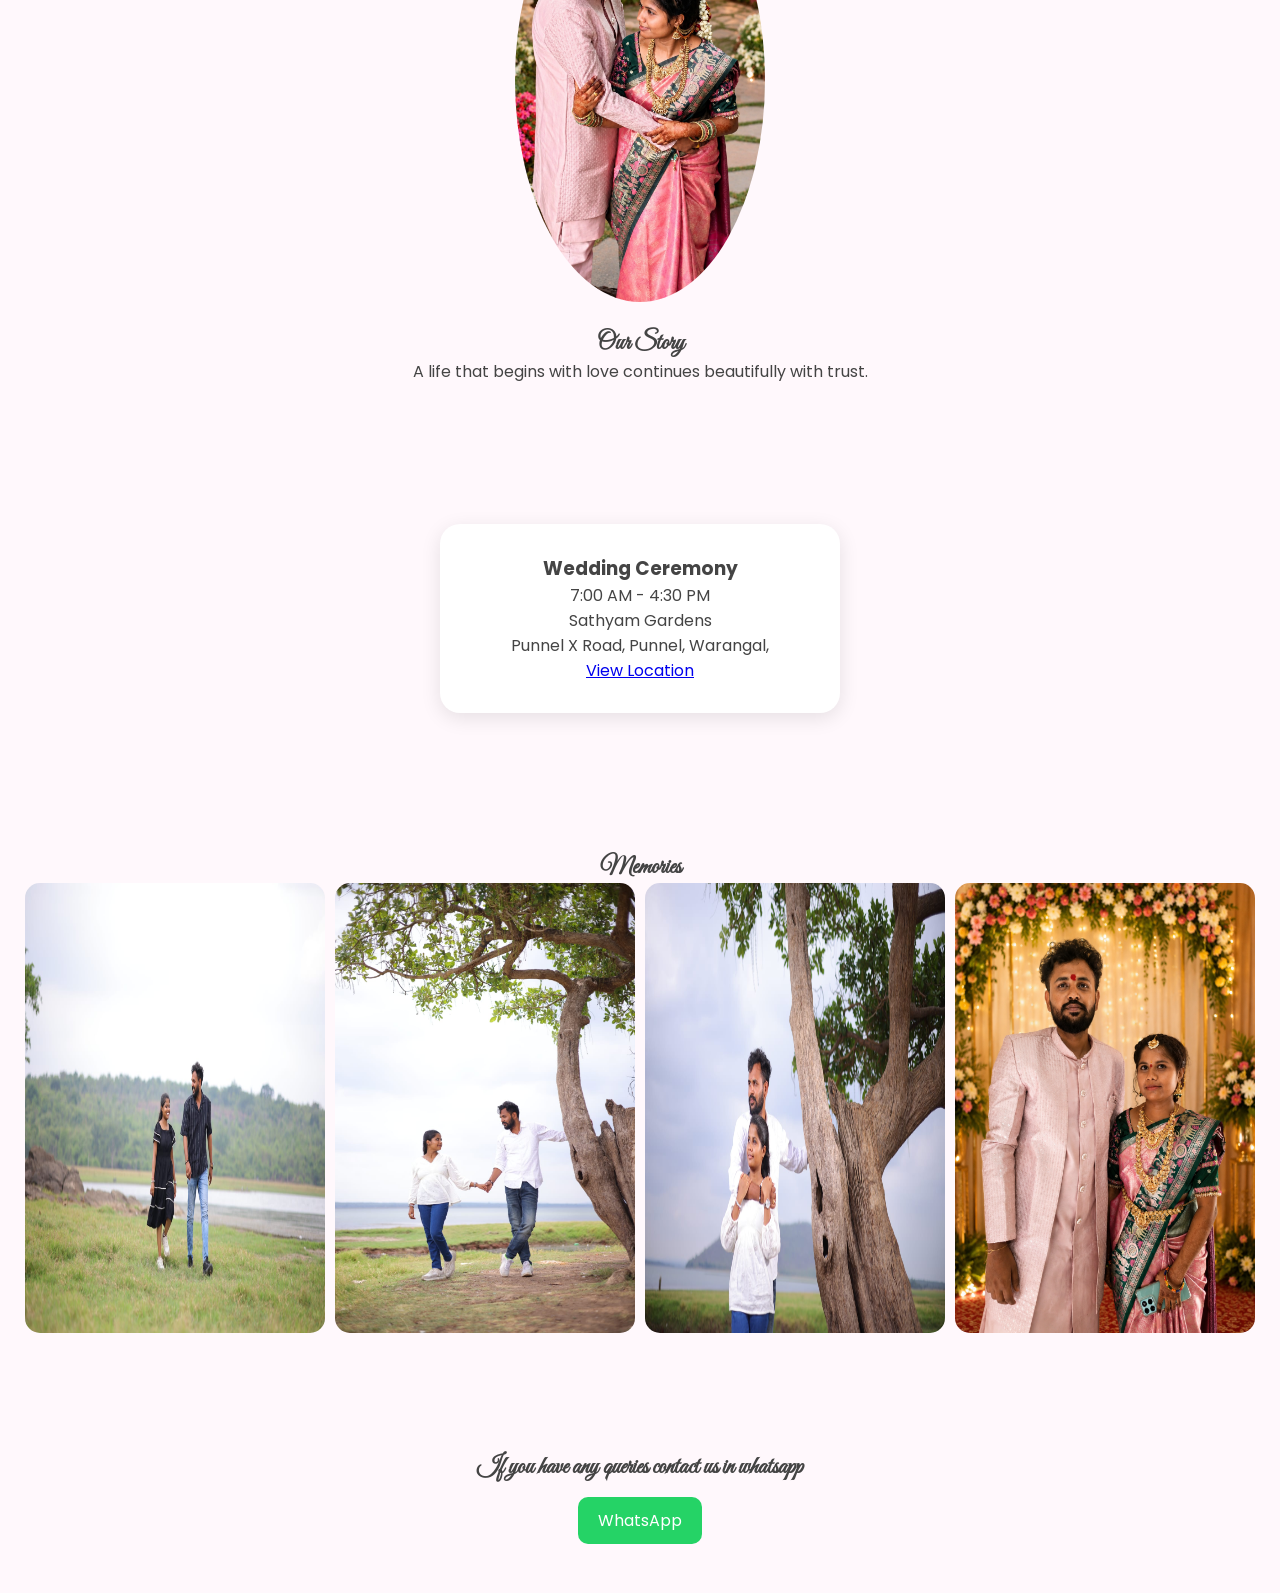
==== commit a120edf9: "this is my 1st commit" ====
--- a/saad.html
+++ b/saad.html
@@ -51,11 +51,11 @@
 
 <div class="name-wrapper">
 
-<h1 class="name first-name">Akshitha</h1>
+<h1 class="name first-name">Dhanush Nayak </h1>
 
 <div class="ampersand">&</div>
 
-<h1 class="name second-name">Rajesh</h1>
+<h1 class="name second-name">Siri </h1>
 
 </div>
 
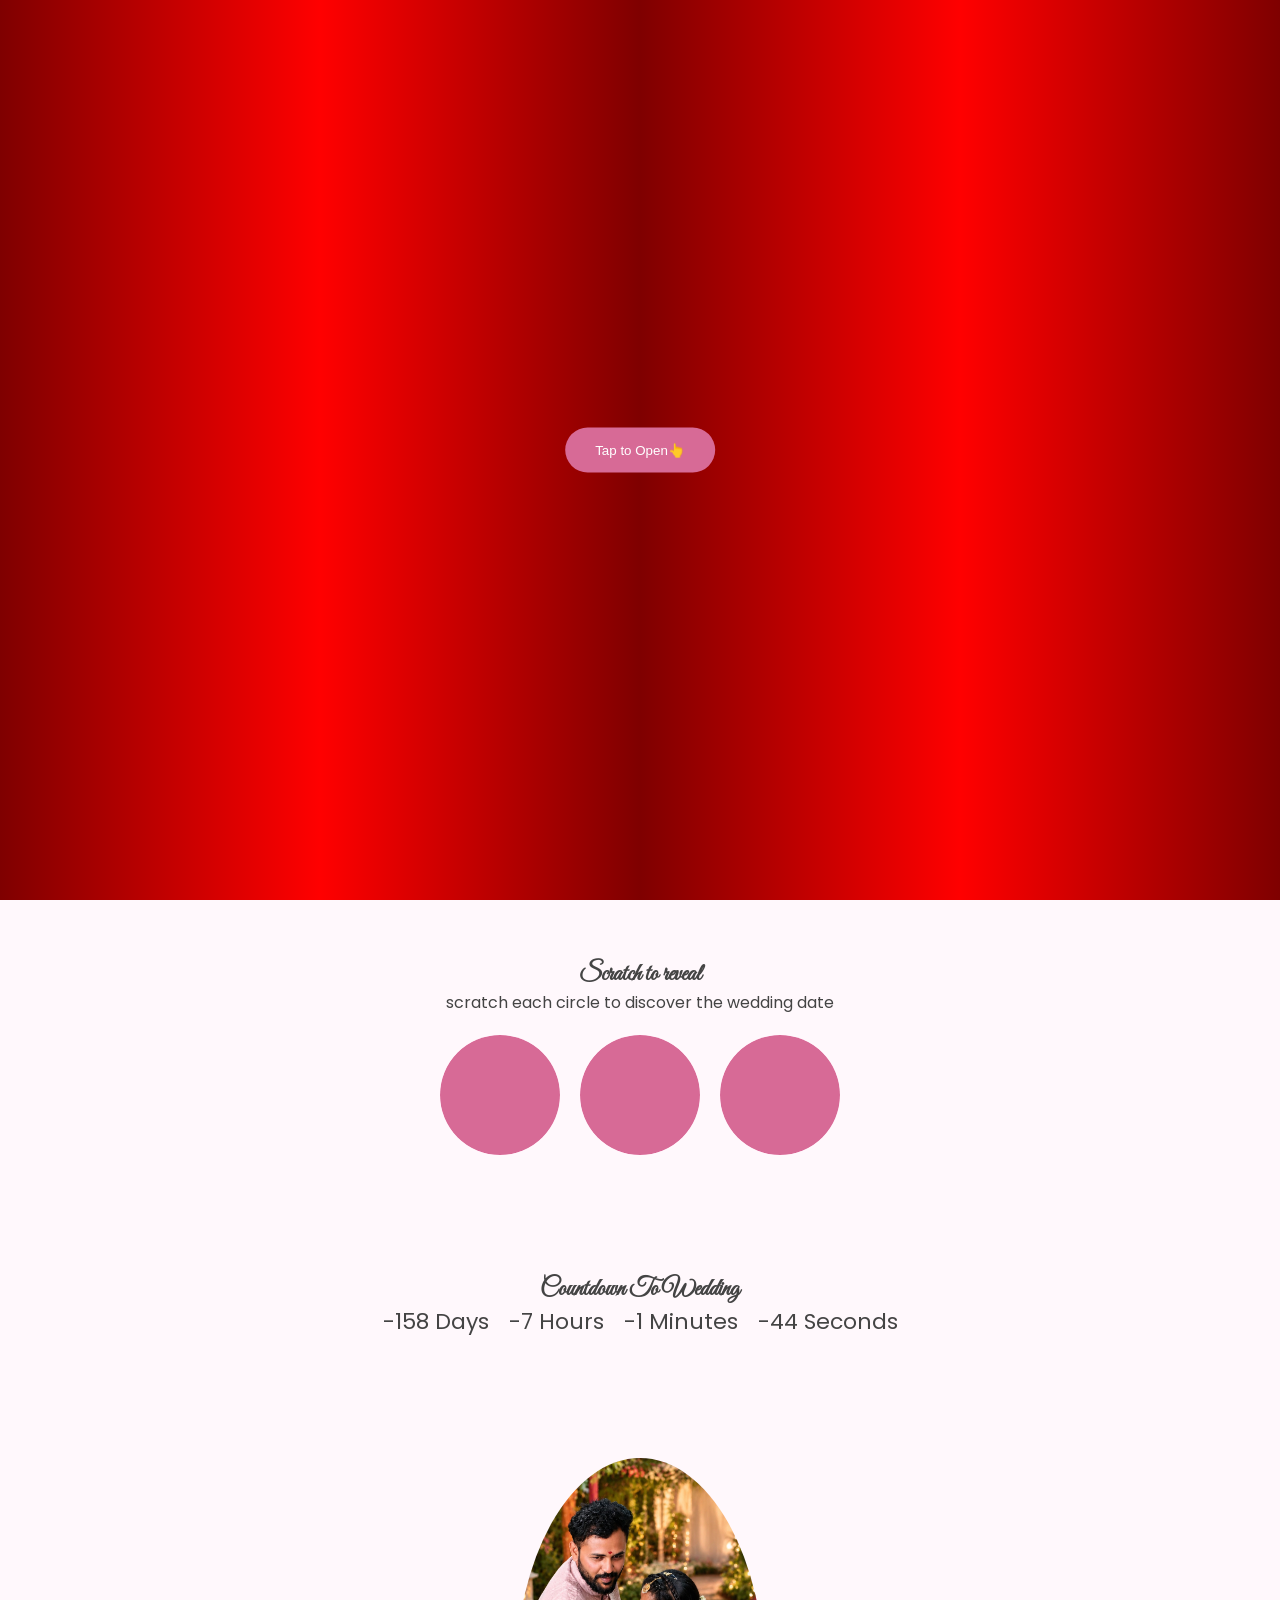
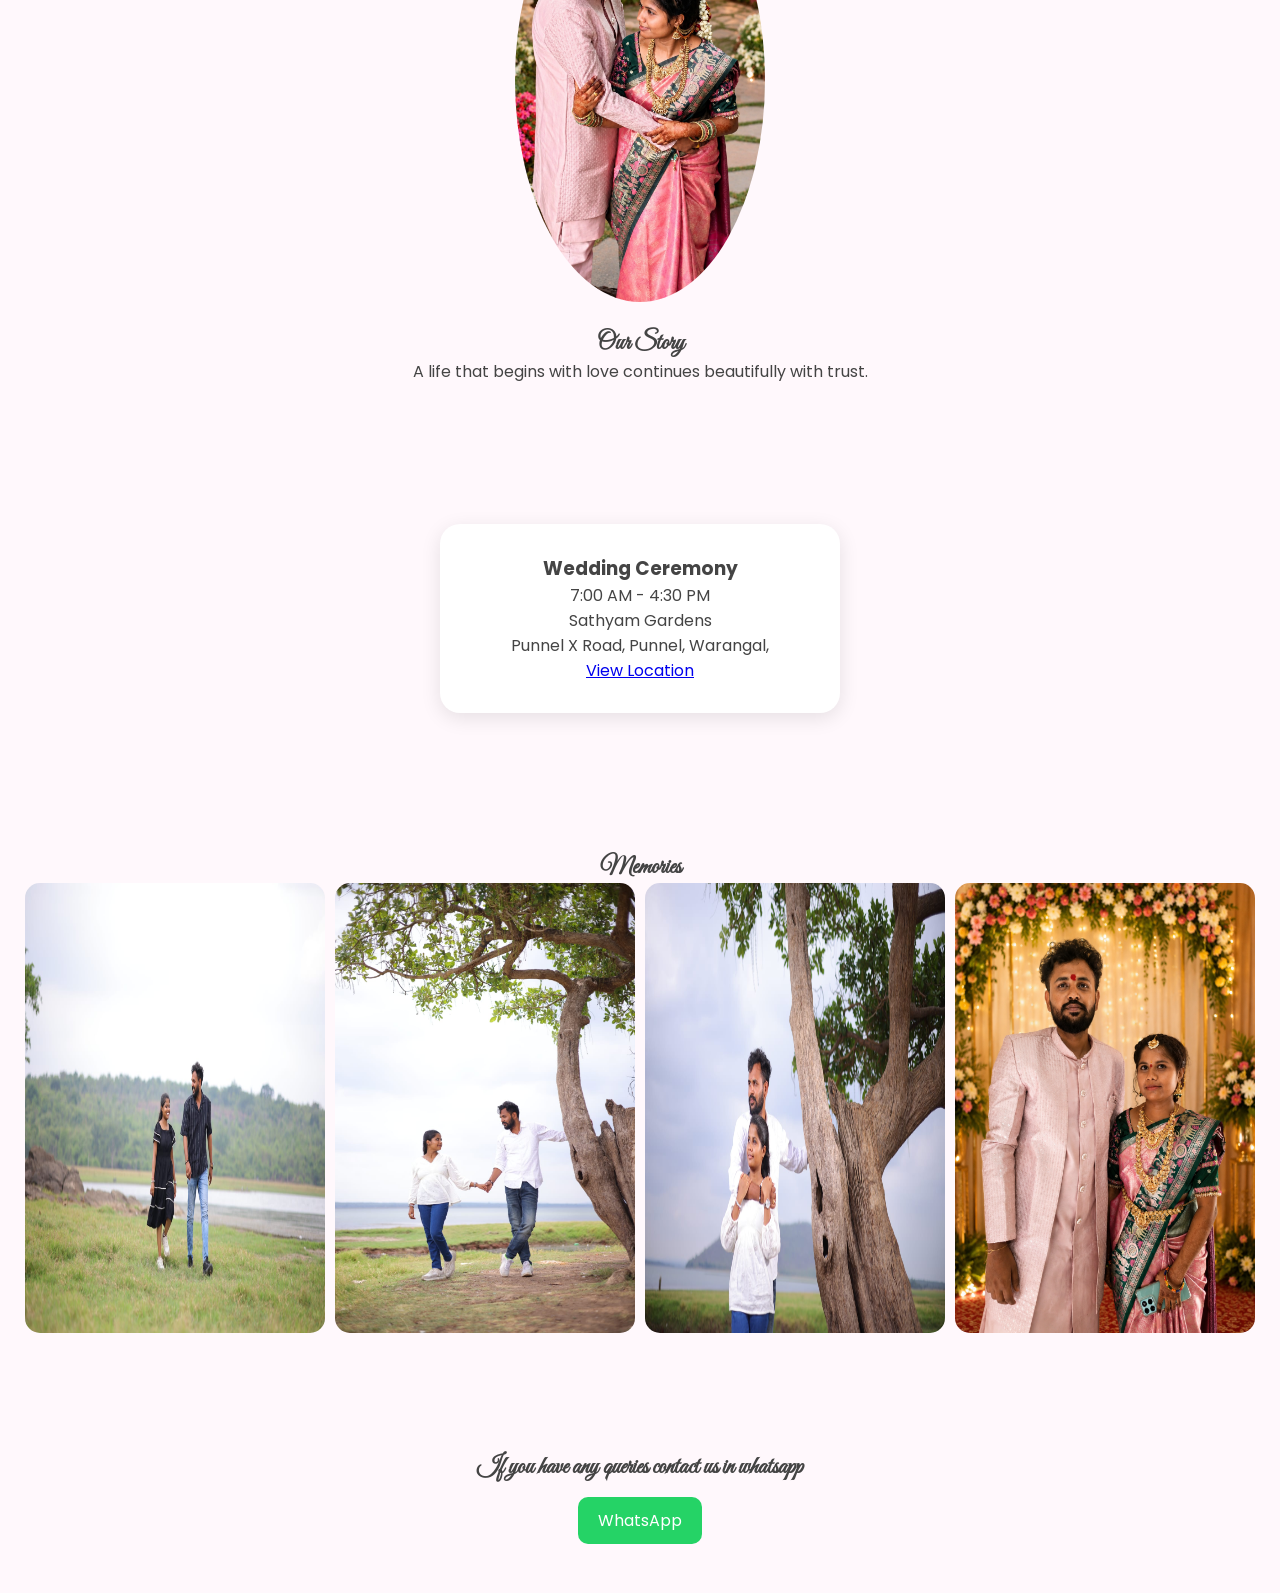
==== commit f7183a3c: "this is my 2nd commit" ====
--- a/saad.html
+++ b/saad.html
@@ -51,7 +51,7 @@
 
 <div class="name-wrapper">
 
-<h1 class="name first-name">Dhanush Nayak </h1>
+<h1 class="name first-name">Dhanush  </h1>
 
 <div class="ampersand">&</div>
 
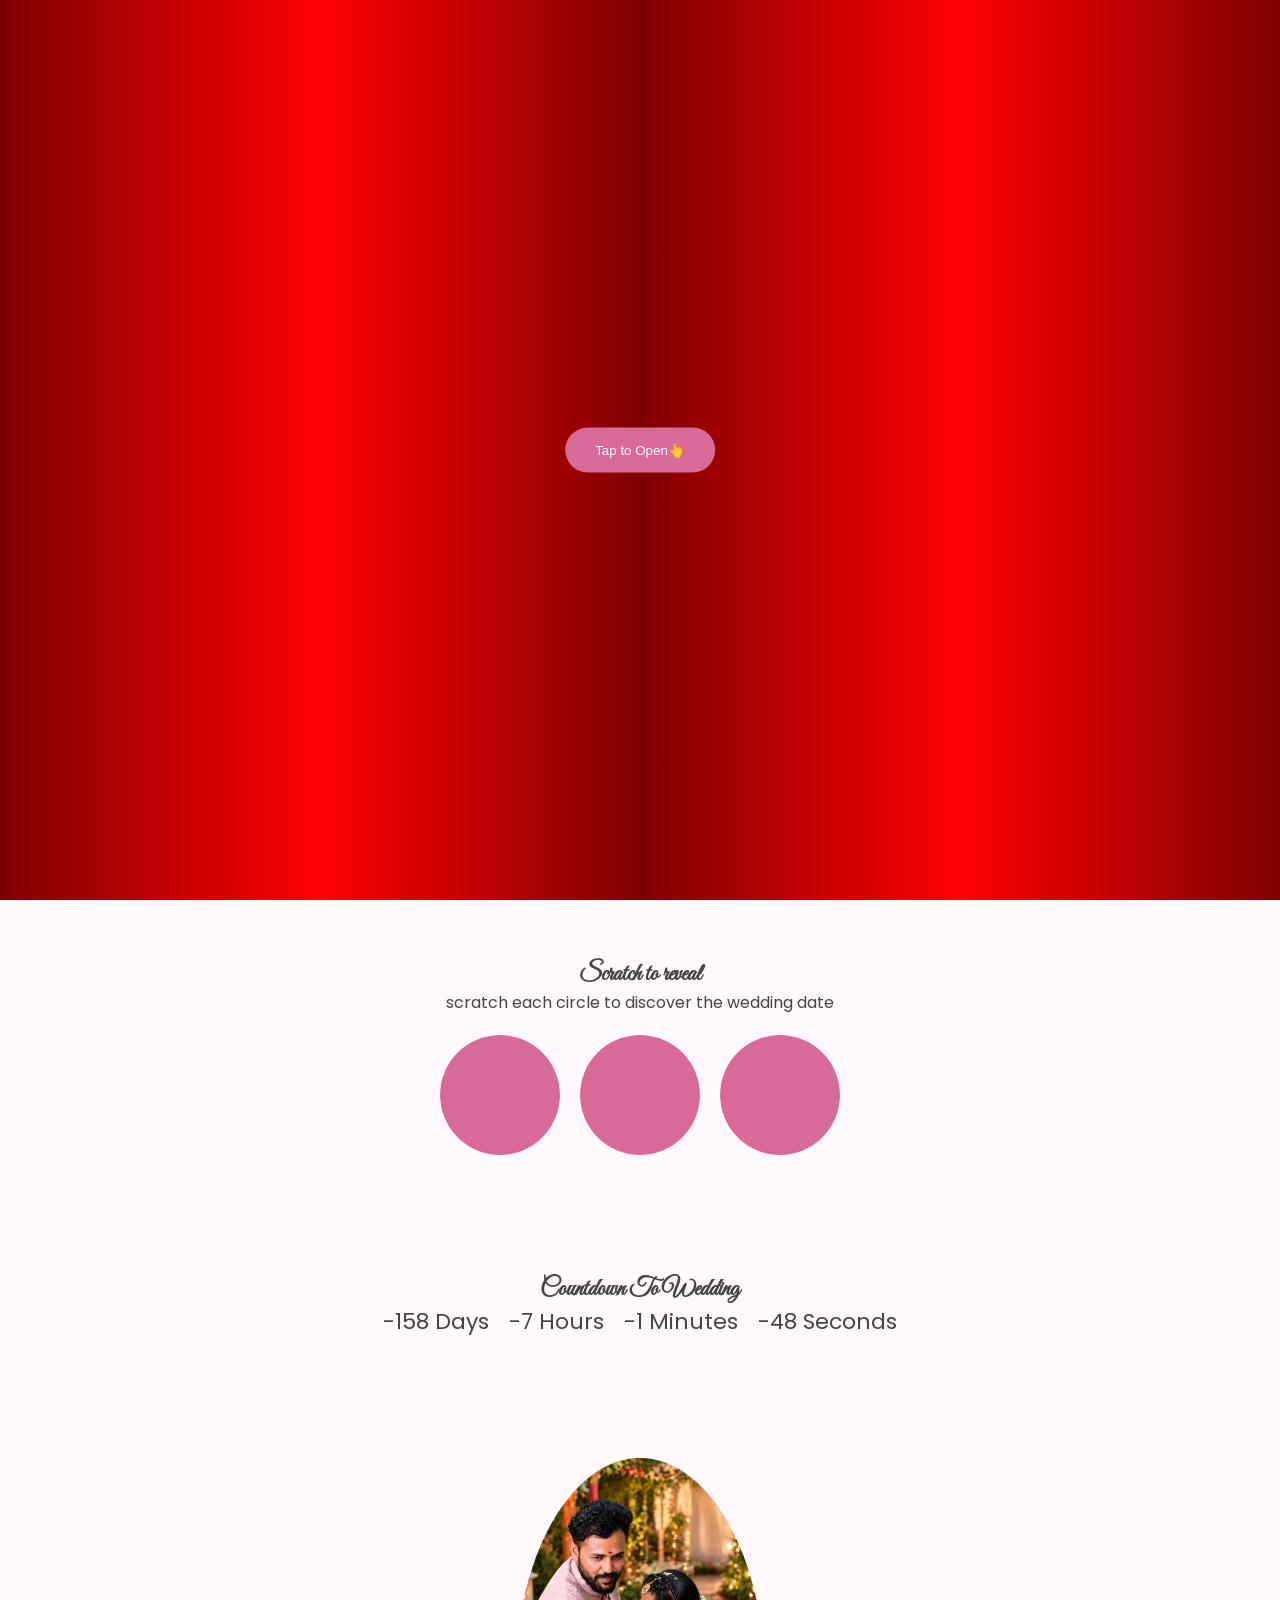
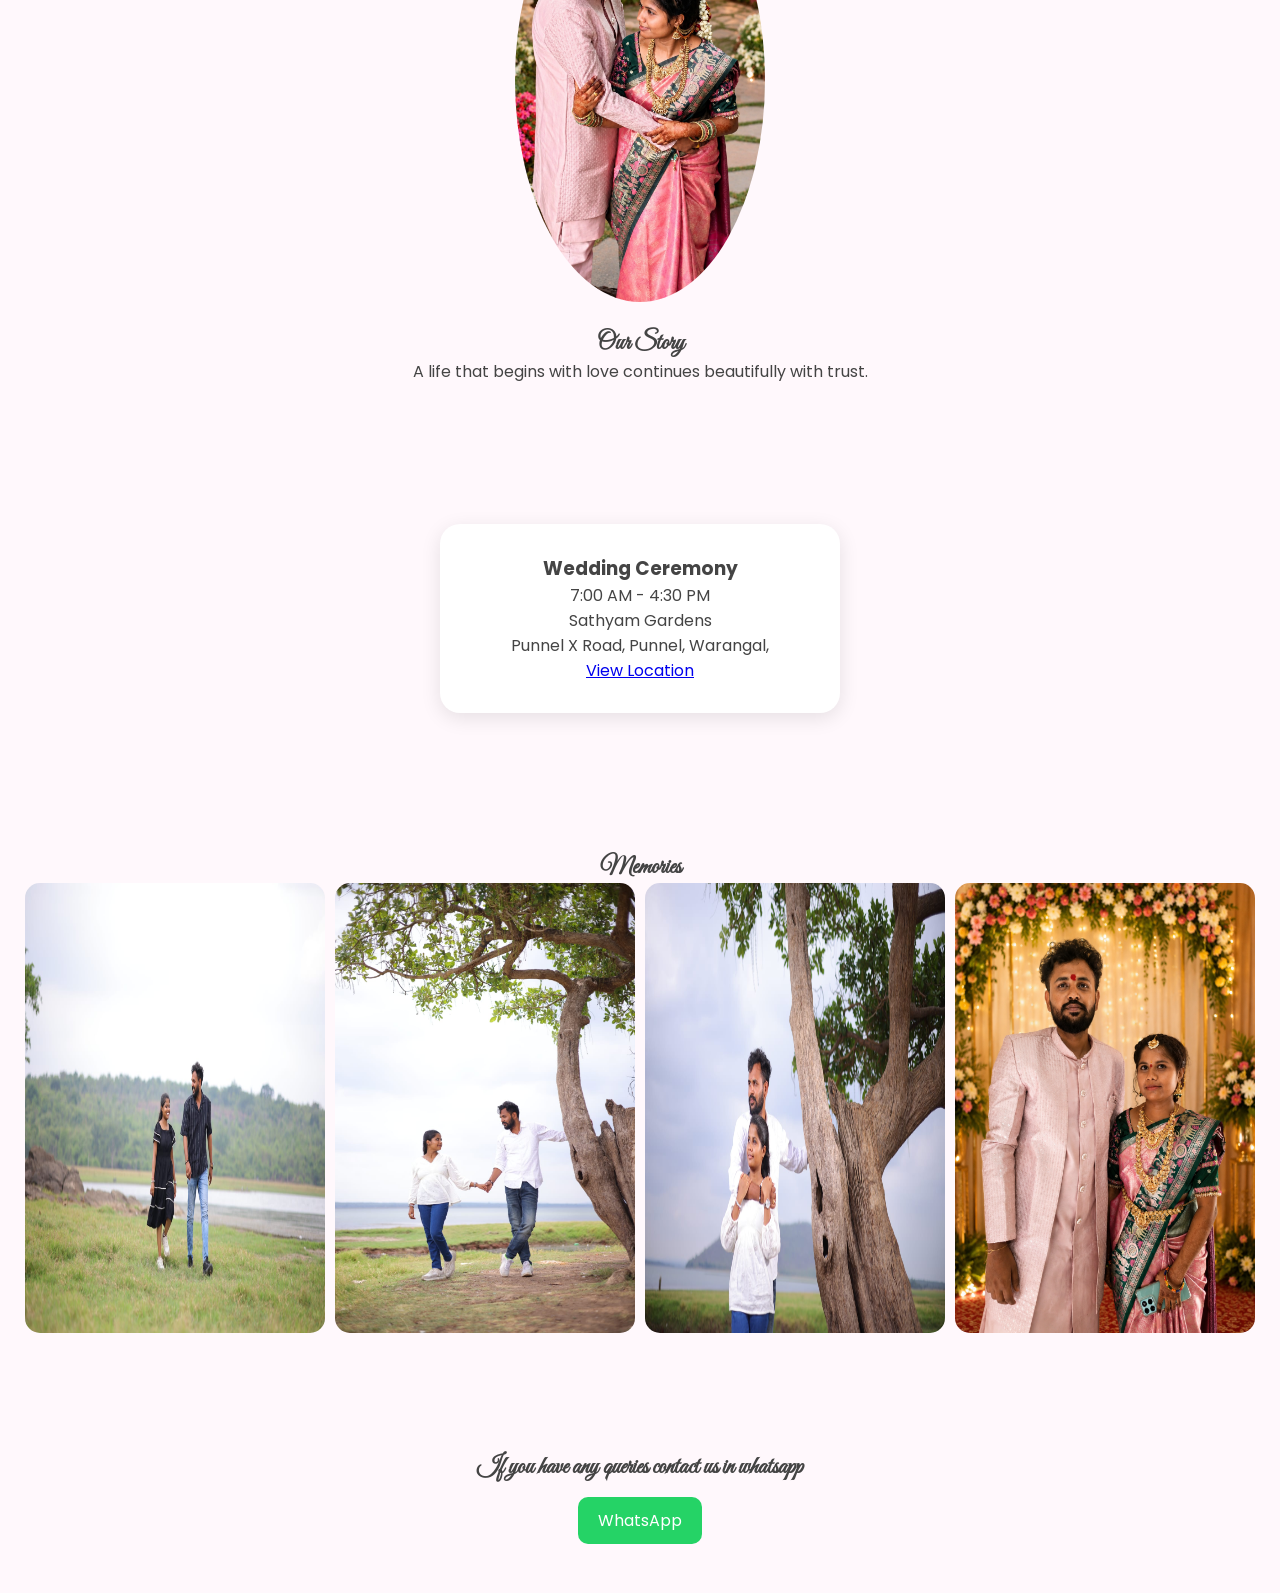
==== commit 3cfcd2cf: "this iis my 3rd commir" ====
--- a/saad.html
+++ b/saad.html
@@ -51,11 +51,11 @@
 
 <div class="name-wrapper">
 
-<h1 class="name first-name">Dhanush  </h1>
+<h1 class="name first-name">Akshitha</h1>
 
 <div class="ampersand">&</div>
 
-<h1 class="name second-name">Siri </h1>
+<h1 class="name second-name">Rajesh</h1>
 
 </div>
 
